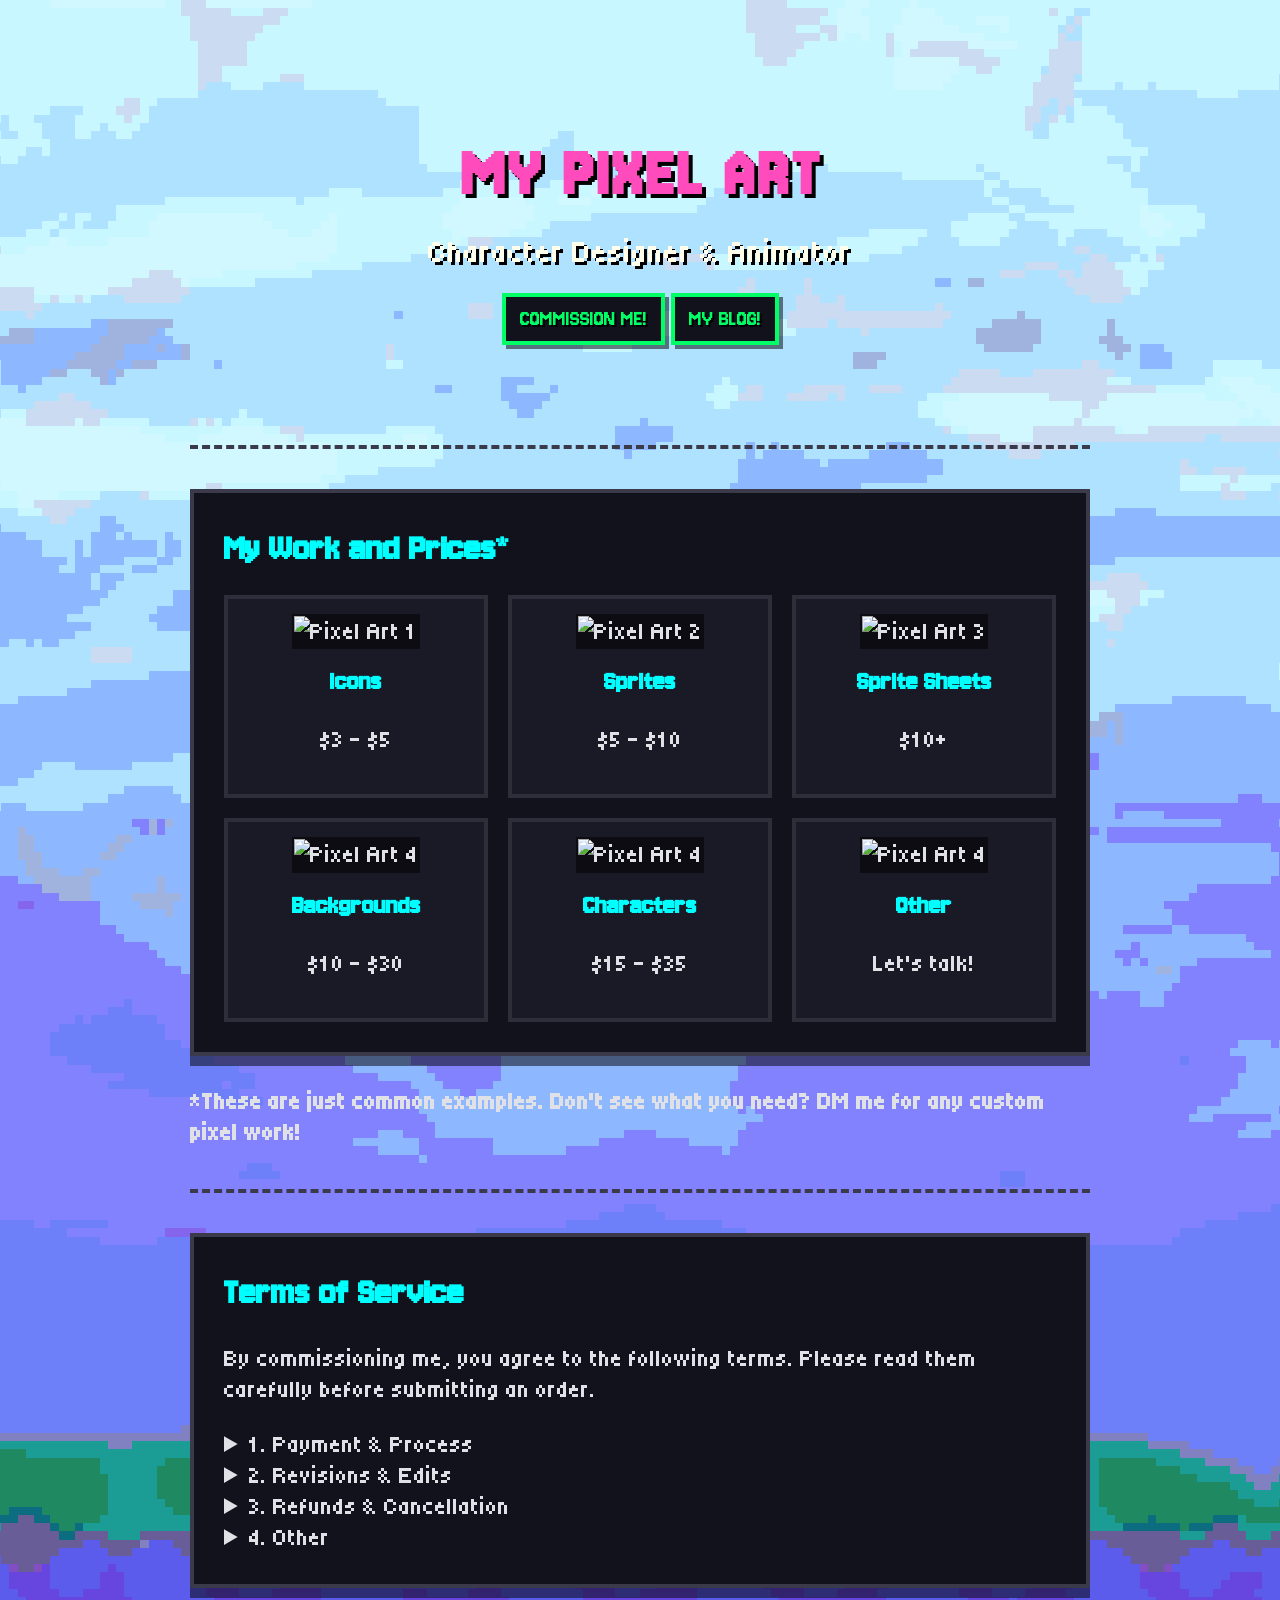
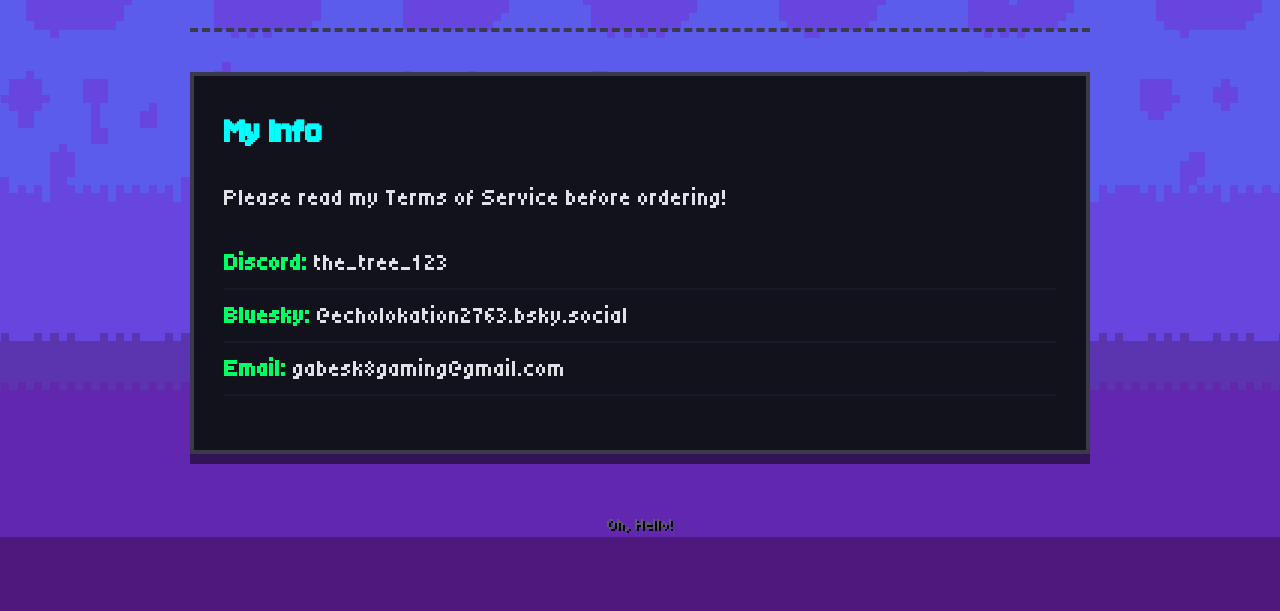
==== index.html @ 77cfa121 "Update index.html" ====
<!DOCTYPE html>
<html lang="en">
<head>
    <meta charset="UTF-8">
    <meta name="viewport" content="width=device-width, initial-scale=1.0">
    <title>Gabriel Perdue's Pixel Art Shop</title>
	<link rel="icon" type="image/x-icon" href="https://art.pixilart.com/sr5z5c55ac249caws3.png">
    <link href="https://fonts.googleapis.com/css2?family=Jersey+10&family=Jersey+15&family=Tiny5&display=swap" rel="stylesheet">
    <link rel="stylesheet" href="style.css">
</head>
<body>

    <header>
        <h1>MY PIXEL ART</h1>
        <p>Character Designer & Animator</p>
      <div>
			<div class="status open"><a href="form.html" target="_blank">Commission Me!</a></div>
			<div class="status open"><a href="blog.html" target="_blank">My Blog!</a></div>
		</div>
    </header>

    <hr>

    <section class="portfolio">
        <h2>My Work and Prices*</h2>
        <div class="gallery">
            <div class="art-card">
                <img src="https://art.pixilart.com/sr5z5c55ac249caws3.png" alt="Pixel Art 1">
                <h3>Icons</h3>
                <p>$3 - $5</p>
            </div>
            <div class="art-card">
                <img src="https://art.pixilart.com/sr5z0d6abad020aws3.png" alt="Pixel Art 2">
                <h3>Sprites</h3>
                <p>$5 - $10</p>
            </div>
            <div class="art-card">
                <img src="https://art.pixilart.com/sr5z15e11fa0e5aws3.png" alt="Pixel Art 3">
                <h3>Sprite Sheets</h3>
                <p>$10+</p>
            </div>
			<div class="art-card">
                <img src="https://artr2.pixilart.com/cfr2754b223235aws3.png" alt="Pixel Art 4">
                <h3>Backgrounds</h3>
                <p>$10 - $30</p>
            </div>
			<div class="art-card">
                <img src="https://art.pixilart.com/sr5z9fb13b4643aws3.png" alt="Pixel Art 4">
                <h3>Characters</h3>
                <p>$15 - $35</p>
            </div>
			<div class="art-card">
                <img src="https://artr2.pixilart.com/cfr206fde0468caws3.png" alt="Pixel Art 4">
                <h3>Other</h3>
                <p>Let's talk!</p>
            </div>
        </div>
    </section>

    <p>*<strong>These are just common examples. Don't see what you need? DM me for any custom pixel work!</strong></p>
   
    <hr>
    
 <section class="tos-container">
        <h2>Terms of Service</h2>
      <p class="tos-intro">By commissioning me, you agree to the following terms. Please read them carefully before submitting an order.</p>
    
      <!-- Section 1 -->
      <details class="tos-item">
        <summary>1. Payment & Process</summary>
        <div class="tos-content">
          <ul>
            <li>All payments must be made in USD via <strong>PayPal, CashApp</strong> or <strong>Venmo.</strong></li>
            <li>50% payment is required upfront before I begin working.</li>
            <li>Work will begin only after the invoice is cleared.</li>
          </ul>
        </div>
      </details>
    
      <!-- Section 2 -->
      <details class="tos-item">
        <summary>2. Revisions & Edits</summary>
        <div class="tos-content">
          <ul>
            <li>You receive <strong>2</strong> free rounds of major revisions during the rough sketch/lining phase.</li>
            <li>Minor color adjustments are free at any stage.</li>
            <li>Major structural changes requested after the final render will incur an extra fee.</li>
          </ul>
        </div>
      </details>
    
      <!-- Section 3 -->
      <details class="tos-item">
        <summary>3. Refunds & Cancellation</summary>
        <div class="tos-content">
          <ul>
            <li>A full refund is available if I have not started working on your piece.</li>
            <li>A partial 50% refund is available if the project is cancelled during the sketch phase.</li>
            <li>No refunds will be issued once the final pixel art rendering phase has begun.</li>
          </ul>
        </div>
      </details>

	  <!-- Section 4 -->
      <details class="tos-item">
        <summary>4. Other</summary>
        <div class="tos-content">
          <ul>
            <li>I will <em>record</em> my process if requested. This is done so that you can be sure of how I work.</li>
			<li>Feel free to use this in commercial products, but please credit me!</li>
          </ul>
        </div>
      </details>
    </section>

    <hr>
    
    <section class="contact">
        <h2>My Info</h2>
        <p>Please read my Terms of Service before ordering!</p>
        <ul>
            <li><strong><a href="https://discord.com" target="_blank">Discord:</a></strong> the_tree_123</li>
            <li><strong><a href="https://bsky.app/profile/thetree2763.bsky.social" target="_blank">Bluesky:</a></strong> @echolokation2763.bsky.social</li>
            <li><strong><a href="mailto:gabesk8gaming@gmail.com" target="_blank">Email:</a></strong> gabesk8gaming@gmail.com</li>
        </ul>
    </section>

    <footer>
        <p>Oh, Hello!</p>
    </footer>

</body>
</html>
---- style.css ----
/* ==========================================================================
   1. GLOBAL PAGE SETUP & TRUE SCROLLING PARALLAX SKY
   ========================================================================== */
body {
    background-color: #0c0c12; /* Dark core background */
    color: #e0e0e7;
    font-family: 'Tiny5', sans-serif; /* Your choice for paragraphs/body text */
    font-size: 24px;                  /* Kept large enough to read easily */
    line-height: 1.3;
    padding: 20px;
    max-width: 900px;
    margin: 0 auto;                   /* Centers your page on the screen */

    /* Link your sky image */
    background-image: url('bg-sky.png');
    background-attachment: scroll; 
    background-position: center top;
    background-repeat: repeat;
    background-size: cover; 

    /* THE PARALLAX MAGIC: Automatically moves the sky slowly as you scroll */
    animation: parallaxScroll linear;
    animation-timeline: scroll();
    animation-range: 0% 100%;

    /* CRITICAL FOR PIXEL ART: Stops browser from blurring background pixels */
    image-rendering: pixelated;
    image-rendering: crisp-edges;
}

/* Controls the slow vertical movement of the sky relative to scrolling */
@keyframes parallaxScroll {
    to {
        background-position: center 20%;
    }
}

/* Custom link styling - no more default blue/purple colors */
a {
    color: #00ff66;                   /* Neon pink to match accents */
    text-decoration: none;            /* Removes default underline */
}

a:hover {
    color: #00ffff;                   /* Turns neon cyan on hover */
    text-decoration: underline;       
}

/* ==========================================================================
   2. CONTENT SECTIONS (High Contrast Menu Style)
   ========================================================================== */
section {
    /* Solid deep charcoal so text is 100% readable over the sky background */
    background-color: #12121c; 
    border: 4px solid #3a3a4a; 
    padding: 30px;
    margin-bottom: 30px;
    box-shadow: 0px 10px 0px rgba(0, 0, 0, 0.5); /* Deep retro drop shadow */
}

/* Section Headers (My Work, Hire Me) */
section h2 {
    font-family: 'Jersey 10', sans-serif; /* Your choice for Headers */
    font-size: 40px;
    color: #00ffff;                       /* Neon cyan */
    margin-top: 0;
    margin-bottom: 20px;
}

/* Dashed dividers between sections */
hr {
    border: none;
    border-top: 4px dashed #3a3a4a;
    margin: 40px 0;
}

/* ==========================================================================
   3. HEADER & TITLE
   ========================================================================== */
header {
    text-align: center;
    padding: 60px 20px; 
    margin-bottom: 20px;
}

header h1 {
    font-family: 'Jersey 15', sans-serif; /* Your choice for Main Title */
    color: #ff4bbb;                       /* Neon pink */
    font-size: 72px;                      
    margin-bottom: 10px;
    letter-spacing: 2px;
    text-shadow: 4px 4px 0px #000000;     /* Pure black drop shadow for maximum visibility */
}

header p {
    margin: 0;
    color: #ffffec;
    font-size: 32px;
    text-shadow: 3px 3px 0px #000000;
}

/* Commission Status Box */
.status {
    font-family: 'Jersey 10', sans-serif;
    font-size: 24px;
    display: inline-block;
    padding: 6px 14px;
    margin-top: 20px;
    border: 4px solid #00ff66;            /* Neon green border */
    color: #00ff66;
    text-transform: uppercase;
    text-shadow: 2px 2px 0px #000000;
    background-color: #12121c;            
    box-shadow: 4px 4px 0px rgba(0, 0, 0, 0.5);
}

/* ==========================================================================
   4. THE GALLERY GRID & ART CARDS
   ========================================================================== */
.gallery {
    display: grid;
    grid-template-columns: repeat(auto-fit, minmax(220px, 1fr));
    gap: 20px;
}

.art-card {
    background-color: #1a1a26;            /* Darker card backgrounds */
    border: 4px solid #2e2e3a;
    padding: 15px;
    text-align: center;
    transition: transform 0.2s;          /* Smooth bounce when hovered */
}

.art-card:hover {
    transform: translateY(-5px);          /* Moves card up slightly on hover */
    border-color: #ff4bbb;                /* Changes border to pink on hover */
}

/* Stops browser from blurring your portfolio pixel art pieces */
.art-card img {
    width: 100%;
    height: auto;
    image-rendering: pixelated;     
    image-rendering: crisp-edges;   
    background-color: #0c0c12;
    border: 2px solid #0c0c12;
}

/* Card Titles (like "Icons", "Sprites") */
.art-card h3 {
    font-family: 'Jersey 10', sans-serif;
    font-size: 28px;
    margin: 15px 0 5px 0;
    color: #00ffff;
}

/* ==========================================================================
   5. CONTACT & FOOTER
   ========================================================================== */
.contact ul {
    list-style-type: none;                /* Removes standard bullet points */
    padding: 0;
}

.contact li {
    padding: 10px 0;
    border-bottom: 2px solid #1a1a26;
}

.contact strong {
    color: #ff4bbb;
}

footer {
    text-align: center;
    margin-top: 60px;
    font-size: 16px;
    color: #5a5a6a;
    text-shadow: 2px 2px 0px #000000;
    padding-bottom: 40px;
}


/* ==========================================================================
   6. FORM INPUTS & CONTROLS
   ========================================================================== */
form div {
    margin-bottom: 25px;
}

form label {
    display: block;
    font-family: 'Jersey 10', sans-serif;
    font-size: 28px;
    margin-bottom: 8px;
}

/* Style all text inputs, textareas, and select dropdowns */
input[type="text"],
input[type="email"],
select,
textarea {
    background-color: #1a1a26;     /* Dark card background */
    border: 4px solid #3a3a4a;     /* Thick retro border */
    color: #e0e0e7;
    font-family: 'Tiny5', sans-serif;
    font-size: 22px;
    padding: 12px;
    width: 100%;
    box-sizing: border-box;
}

/* Neon Cyan glow highlight on click/focus */
input:focus,
select:focus,
textarea:focus {
    outline: none;
    border-color: #00ffff;
}

/* Checkbox specific spacing */
input[type="checkbox"] {
    transform: scale(1.4);
    margin-right: 10px;
    vertical-align: middle;
    cursor: pointer;
}

/* Submit Button styled like your green commission status box */
form button {
    font-family: 'Jersey 10', sans-serif;
    font-size: 32px;
    background-color: #12121c;
    color: #00ff66;                  /* Neon green */
    border: 4px solid #00ff66;
    padding: 12px 24px;
    cursor: pointer;
    box-shadow: 4px 4px 0px rgba(0, 0, 0, 0.5);
}

form button:hover {
    color: #00ffff;                  /* Switches to cyan on hover */
    border-color: #00ffff;
    box-shadow: 6px 6px 0px rgba(0, 0, 0, 0.5);
}
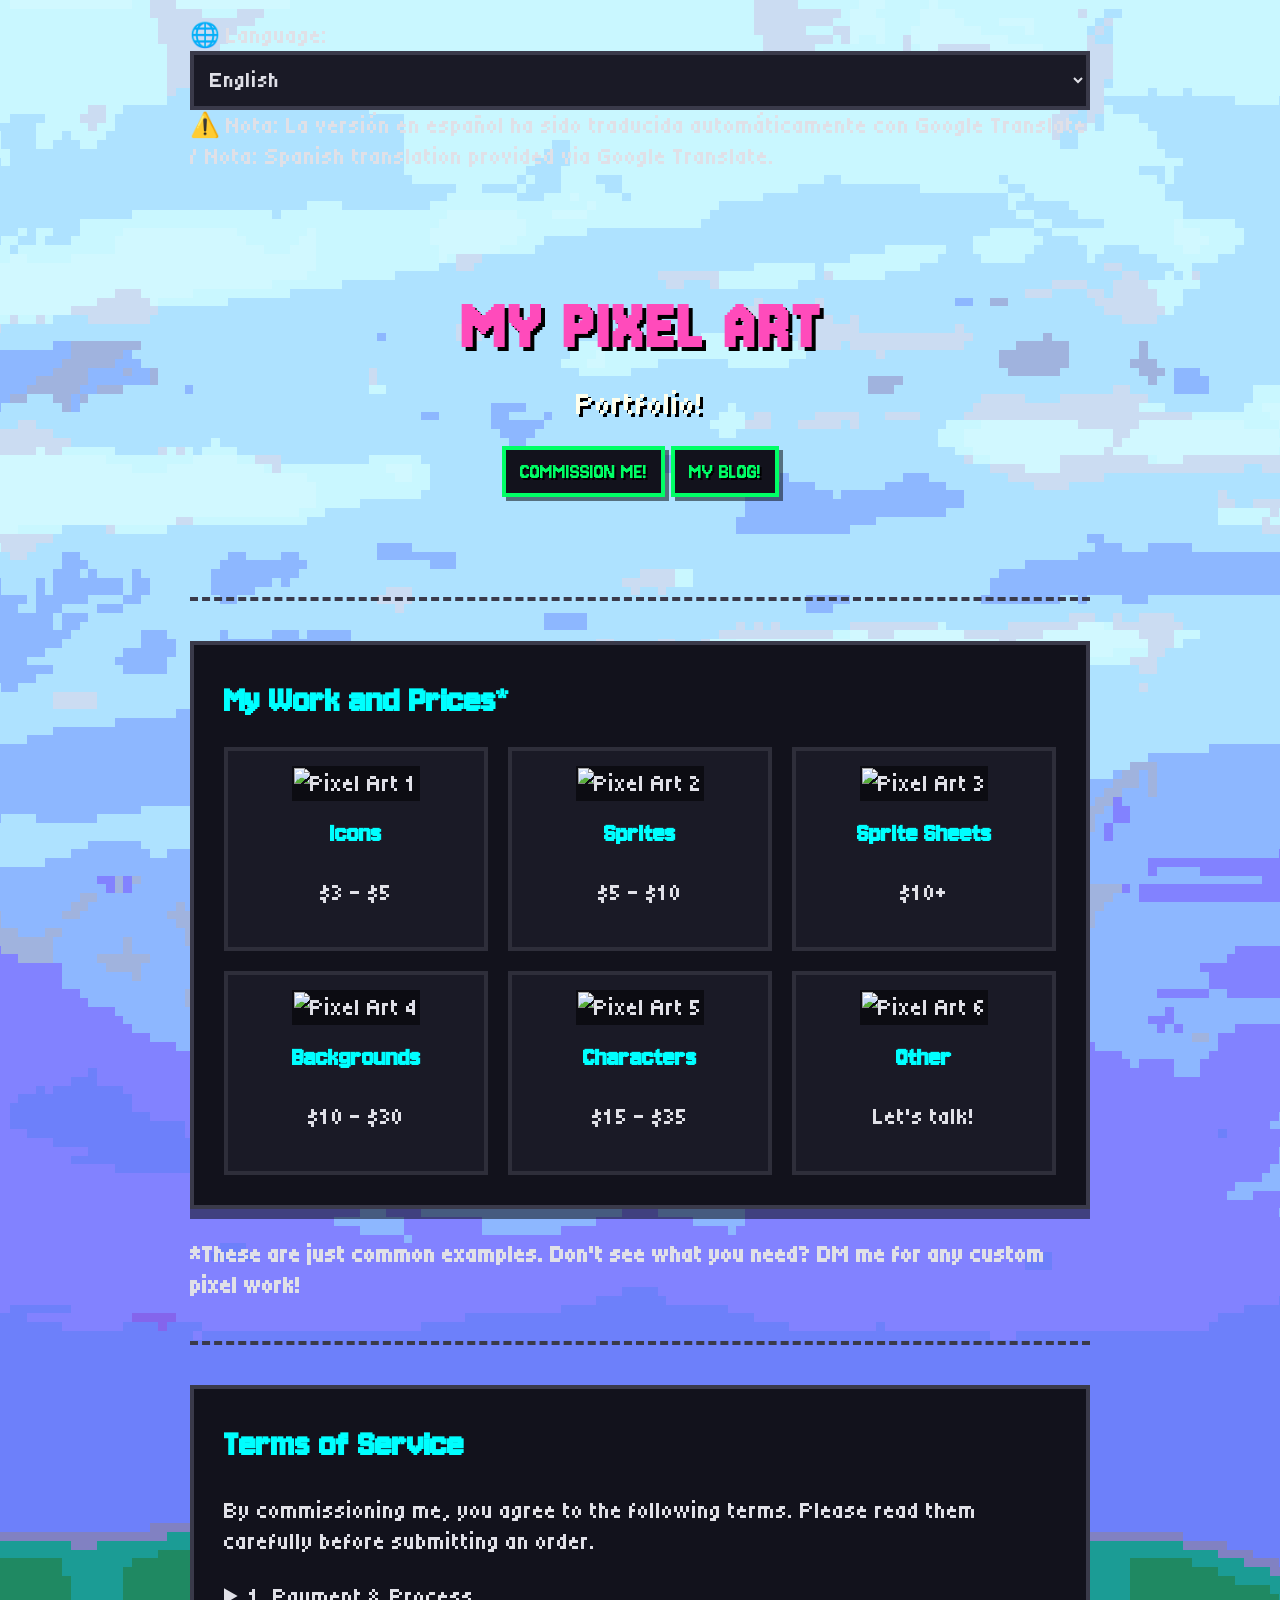
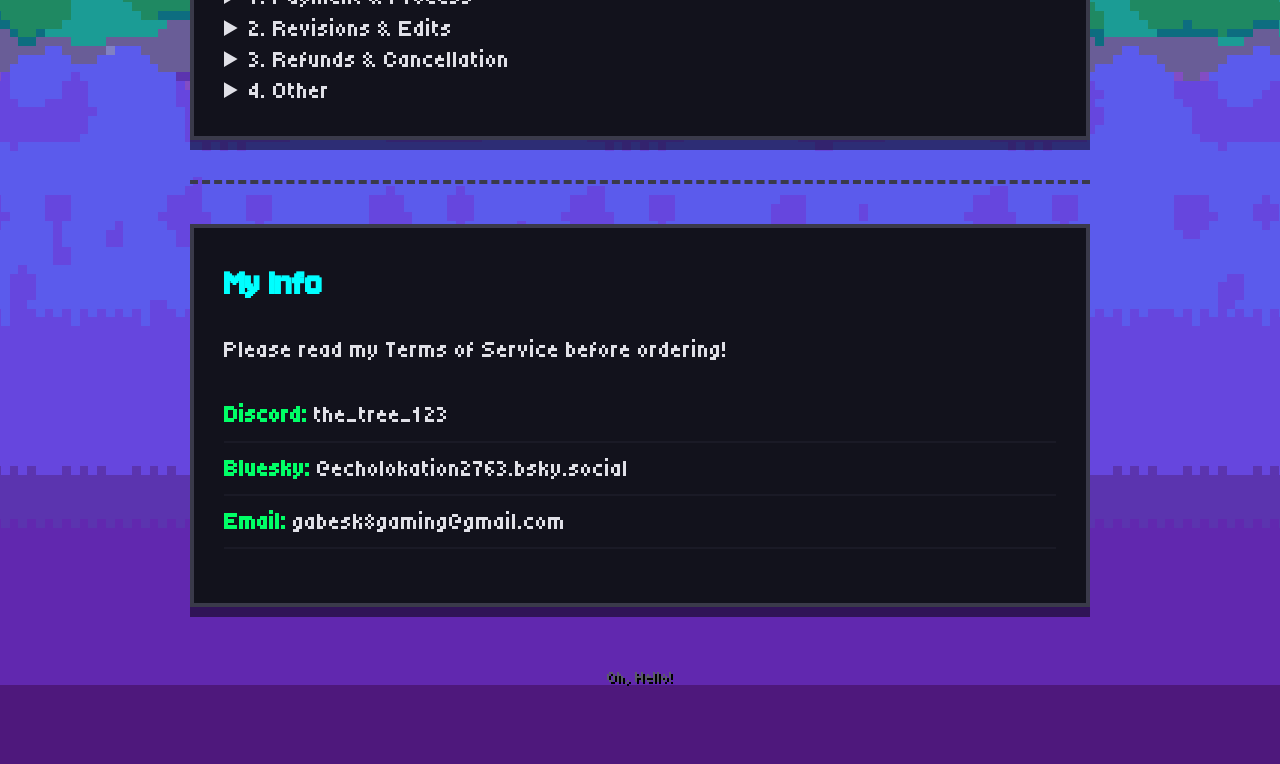
==== commit e733ba65: "Update index.html" ====
--- a/index.html
+++ b/index.html
@@ -4,120 +4,136 @@
     <meta charset="UTF-8">
     <meta name="viewport" content="width=device-width, initial-scale=1.0">
     <title>Gabriel Perdue's Pixel Art Shop</title>
-	<link rel="icon" type="image/x-icon" href="https://art.pixilart.com/sr5z5c55ac249caws3.png">
+    <link rel="icon" type="image/x-icon" href="https://art.pixilart.com/sr5z5c55ac249caws3.png">
     <link href="https://fonts.googleapis.com/css2?family=Jersey+10&family=Jersey+15&family=Tiny5&display=swap" rel="stylesheet">
+    <!-- External stylesheet link -->
     <link rel="stylesheet" href="style.css">
-</head>
+    </head>
 <body>
 
+    <!-- Language Selector Dropdown Button -->
+    <div class="lang-control">
+        <label for="langSelect">🌐 Language:</label>
+        <select id="langSelect" onchange="changeLanguage(this.value)">
+            <option value="en">English</option>
+            <option value="es">Español</option>
+            <option value="tp">Toki Pona</option>
+        </select>
+    </div>
+
+    <!-- Translation Disclaimer -->
+    <div id="disclaimer" class="disclaimer-banner">
+        ⚠️ Nota: La versión en español ha sido traducida automáticamente con Google Translate / Nota: Spanish translation provided via Google Translate.
+    </div>
+
     <header>
-        <h1>MY PIXEL ART</h1>
-        <p>Character Designer & Animator</p>
-      <div>
-			<div class="status open"><a href="form.html" target="_blank">Commission Me!</a></div>
-			<div class="status open"><a href="blog.html" target="_blank">My Blog!</a></div>
-		</div>
+        <h1 id="main-title">MY PIXEL ART</h1>
+        <p id="sub-title">Portfolio!</p>
+        <div class="nav-buttons">
+            <div class="status open"><a href="form.html" target="_blank" id="btn-commission">Commission Me!</a></div>
+            <div class="status open"><a href="blog.html" target="_blank" id="btn-blog">My Blog!</a></div>
+        </div>
     </header>
 
     <hr>
 
     <section class="portfolio">
-        <h2>My Work and Prices*</h2>
+        <h2 id="gallery-title">My Work and Prices*</h2>
         <div class="gallery">
             <div class="art-card">
                 <img src="https://art.pixilart.com/sr5z5c55ac249caws3.png" alt="Pixel Art 1">
-                <h3>Icons</h3>
-                <p>$3 - $5</p>
+                <h3 id="item-icons">Icons</h3>
+                <p id="price-icons">$3 - $5</p>
             </div>
             <div class="art-card">
                 <img src="https://art.pixilart.com/sr5z0d6abad020aws3.png" alt="Pixel Art 2">
-                <h3>Sprites</h3>
-                <p>$5 - $10</p>
+                <h3 id="item-sprites">Sprites</h3>
+                <p id="price-sprites">$5 - $10</p>
             </div>
             <div class="art-card">
                 <img src="https://art.pixilart.com/sr5z15e11fa0e5aws3.png" alt="Pixel Art 3">
-                <h3>Sprite Sheets</h3>
-                <p>$10+</p>
-            </div>
-			<div class="art-card">
+                <h3 id="item-sheets">Sprite Sheets</h3>
+                <p id="price-sheets">$10+</p>
+            </div>
+            <div class="art-card">
                 <img src="https://artr2.pixilart.com/cfr2754b223235aws3.png" alt="Pixel Art 4">
-                <h3>Backgrounds</h3>
-                <p>$10 - $30</p>
-            </div>
-			<div class="art-card">
-                <img src="https://art.pixilart.com/sr5z9fb13b4643aws3.png" alt="Pixel Art 4">
-                <h3>Characters</h3>
-                <p>$15 - $35</p>
-            </div>
-			<div class="art-card">
-                <img src="https://artr2.pixilart.com/cfr206fde0468caws3.png" alt="Pixel Art 4">
-                <h3>Other</h3>
-                <p>Let's talk!</p>
+                <h3 id="item-bg">Backgrounds</h3>
+                <p id="price-bg">$10 - $30</p>
+            </div>
+            <div class="art-card">
+                <img src="https://art.pixilart.com/sr5z9fb13b4643aws3.png" alt="Pixel Art 5">
+                <h3 id="item-chars">Characters</h3>
+                <p id="price-chars">$15 - $35</p>
+            </div>
+            <div class="art-card">
+                <img src="https://artr2.pixilart.com/cfr206fde0468caws3.png" alt="Pixel Art 6">
+                <h3 id="item-other">Other</h3>
+                <p id="price-other">Let's talk!</p>
             </div>
         </div>
     </section>
 
-    <p>*<strong>These are just common examples. Don't see what you need? DM me for any custom pixel work!</strong></p>
+    <p><strong id="gallery-note">*These are just common examples. Don't see what you need? DM me for any custom pixel work!</strong></p>
    
     <hr>
     
- <section class="tos-container">
-        <h2>Terms of Service</h2>
-      <p class="tos-intro">By commissioning me, you agree to the following terms. Please read them carefully before submitting an order.</p>
-    
-      <!-- Section 1 -->
-      <details class="tos-item">
-        <summary>1. Payment & Process</summary>
-        <div class="tos-content">
-          <ul>
-            <li>All payments must be made in USD via <strong>PayPal, CashApp</strong> or <strong>Venmo.</strong></li>
-            <li>50% payment is required upfront before I begin working.</li>
-            <li>Work will begin only after the invoice is cleared.</li>
-          </ul>
-        </div>
-      </details>
-    
-      <!-- Section 2 -->
-      <details class="tos-item">
-        <summary>2. Revisions & Edits</summary>
-        <div class="tos-content">
-          <ul>
-            <li>You receive <strong>2</strong> free rounds of major revisions during the rough sketch/lining phase.</li>
-            <li>Minor color adjustments are free at any stage.</li>
-            <li>Major structural changes requested after the final render will incur an extra fee.</li>
-          </ul>
-        </div>
-      </details>
-    
-      <!-- Section 3 -->
-      <details class="tos-item">
-        <summary>3. Refunds & Cancellation</summary>
-        <div class="tos-content">
-          <ul>
-            <li>A full refund is available if I have not started working on your piece.</li>
-            <li>A partial 50% refund is available if the project is cancelled during the sketch phase.</li>
-            <li>No refunds will be issued once the final pixel art rendering phase has begun.</li>
-          </ul>
-        </div>
-      </details>
-
-	  <!-- Section 4 -->
-      <details class="tos-item">
-        <summary>4. Other</summary>
-        <div class="tos-content">
-          <ul>
-            <li>I will <em>record</em> my process if requested. This is done so that you can be sure of how I work.</li>
-			<li>Feel free to use this in commercial products, but please credit me!</li>
-          </ul>
-        </div>
-      </details>
+    <section class="tos-container">
+        <h2 id="tos-title">Terms of Service</h2>
+        <p class="tos-intro" id="tos-intro">By commissioning me, you agree to the following terms. Please read them carefully before submitting an order.</p>
+    
+        <!-- Section 1 -->
+        <details class="tos-item">
+            <summary id="tos-1-head">1. Payment & Process</summary>
+            <div class="tos-content">
+                <ul>
+                    <li id="tos-1-1">All payments must be made in USD via PayPal, CashApp or Venmo.</li>
+                    <li id="tos-1-2">50% payment is required upfront before I begin working.</li>
+                    <li id="tos-1-3">Work will begin only after the invoice is cleared.</li>
+                </ul>
+            </div>
+        </details>
+    
+        <!-- Section 2 -->
+        <details class="tos-item">
+            <summary id="tos-2-head">2. Revisions & Edits</summary>
+            <div class="tos-content">
+                <ul>
+                    <li id="tos-2-1">You receive 2 free rounds of major revisions during the rough sketch/lining phase.</li>
+                    <li id="tos-2-2">Minor color adjustments are free at any stage.</li>
+                    <li id="tos-2-3">Major structural changes requested after the final render will incur an extra fee.</li>
+                </ul>
+            </div>
+        </details>
+    
+        <!-- Section 3 -->
+        <details class="tos-item">
+            <summary id="tos-3-head">3. Refunds & Cancellation</summary>
+            <div class="tos-content">
+                <ul>
+                    <li id="tos-3-1">A full refund is available if I have not started working on your piece.</li>
+                    <li id="tos-3-2">A partial 50% refund is available if the project is cancelled during the sketch phase.</li>
+                    <li id="tos-3-3">No refunds will be issued once the final pixel art rendering phase has begun.</li>
+                </ul>
+            </div>
+        </details>
+
+        <!-- Section 4 -->
+        <details class="tos-item">
+            <summary id="tos-4-head">4. Other</summary>
+            <div class="tos-content">
+                <ul>
+                    <li id="tos-4-1">I will record my process if requested.</li>
+                    <li id="tos-4-2">You are allowed to use my work in commercial products, but please credit me (My name and a link to this site will work great)!</li>
+                </ul>
+            </div>
+        </details>
     </section>
 
     <hr>
     
     <section class="contact">
-        <h2>My Info</h2>
-        <p>Please read my Terms of Service before ordering!</p>
+        <h2 id="contact-title">My Info</h2>
+        <p id="contact-intro">Please read my Terms of Service before ordering!</p>
         <ul>
             <li><strong><a href="https://discord.com" target="_blank">Discord:</a></strong> the_tree_123</li>
             <li><strong><a href="https://bsky.app/profile/thetree2763.bsky.social" target="_blank">Bluesky:</a></strong> @echolokation2763.bsky.social</li>
@@ -126,8 +142,179 @@
     </section>
 
     <footer>
-        <p>Oh, Hello!</p>
+        <p id="footer-text">Oh, Hello!</p>
     </footer>
 
+    <script>
+        const translations = {
+            en: {
+                mainTitle: "MY PIXEL ART",
+                subTitle: "Portfolio!",
+                btnCommission: "Commission Me!",
+                btnBlog: "My Blog!",
+                galleryTitle: "My Work and Prices*",
+                itemIcons: "Icons",
+                priceIcons: "$3 - $5",
+                itemSprites: "Sprites",
+                priceSprites: "$5 - $10",
+                itemSheets: "Sprite Sheets",
+                priceSheets: "$10+",
+                itemBg: "Backgrounds",
+                priceBg: "$10 - $30",
+                itemChars: "Characters",
+                priceChars: "$15 - $35",
+                itemOther: "Other",
+                priceOther: "Let's talk!",
+                galleryNote: "*These are just common examples. Don't see what you need? DM me for any custom pixel work!",
+                tosTitle: "Terms of Service",
+                tosIntro: "By commissioning me, you agree to the following terms. Please read them carefully before submitting an order.",
+                tos1Head: "1. Payment & Process",
+                tos11: "All payments must be made in USD via PayPal, CashApp or Venmo.",
+                tos12: "50% payment is required upfront before I begin working.",
+                tos13: "Work will begin only after the invoice is cleared.",
+                tos2Head: "2. Revisions & Edits",
+                tos21: "You receive 2 free rounds of major revisions during the rough sketch/lining phase.",
+                tos22: "Minor color adjustments are free at any stage.",
+                tos23: "Major structural changes requested after the final render will incur an extra fee.",
+                tos3Head: "3. Refunds & Cancellation",
+                tos31: "A full refund is available if I have not started working on your piece.",
+                tos32: "A partial 50% refund is available if the project is cancelled during the sketch phase.",
+                tos33: "No refunds will be issued once the final pixel art rendering phase has begun.",
+                tos4Head: "4. Other",
+                tos41: "I will record my process if requested.",
+                tos42: "You are allowed to use my work in commercial products, but please credit me (My name and a link to this site will work great)!",
+                contactTitle: "My Info",
+                contactIntro: "Please read my Terms of Service before ordering!",
+                footerText: "Oh, Hello!"
+            },
+            es: {
+                mainTitle: "MI ARTE PIXEL",
+                subTitle: "¡Portafolio!",
+                btnCommission: "¡Haz tu pedido!",
+                btnBlog: "¡Mi Blog!",
+                galleryTitle: "Mi Trabajo y Precios*",
+                itemIcons: "Iconos",
+                priceIcons: "$3 - $5",
+                itemSprites: "Sprites",
+                priceSprites: "$5 - $10",
+                itemSheets: "Hojas de Sprites",
+                priceSheets: "$10+",
+                itemBg: "Fondos",
+                priceBg: "$10 - $30",
+                itemChars: "Personajes",
+                priceChars: "$15 - $35",
+                itemOther: "Otro",
+                priceOther: "¡Hablemos!",
+                galleryNote: "*Estos son solo ejemplos comunes. ¿No ves lo que necesitas? ¡Envíame un mensaje directo para cualquier trabajo en pixel art personalizado!",
+                tosTitle: "Términos de Servicio",
+                tosIntro: "Al hacerme un pedido, aceptas los siguientes términos. Por favor léelos con atención antes de enviar una solicitud.",
+                tos1Head: "1. Pago y Proceso",
+                tos11: "Todos los pagos deben realizarse en USD a través de PayPal, CashApp o Venmo.",
+                tos12: "Se requiere un pago del 50% por adelantado antes de empezar a trabajar.",
+                tos13: "El trabajo comenzará solo después de que se haya liquidado la factura.",
+                tos2Head: "2. Revisiones y Ediciones",
+                tos21: "Recibes 2 rondas gratuitas de revisiones mayores durante la fase de boceto/delineado.",
+                tos22: "Los ajustes menores de color son gratuitos en cualquier etapa.",
+                tos23: "Los cambios estructurales mayores solicitados después del renderizado final tendrán un costo adicional.",
+                tos3Head: "3. Reembolsos y Cancelación",
+                tos31: "Hay un reembolso completo disponible si no he empezado a trabajar en tu pieza.",
+                tos32: "Hay un reembolso parcial del 50% disponible si el proyecto se cancela durante la fase de boceto.",
+                tos33: "No se emitirán reembolsos una vez que haya comenzado la fase de renderizado final.",
+                tos4Head: "4. Otros",
+                tos41: "Grabaré mi proceso si se solicita.",
+                tos42: "Tienes permiso de usar mi trabajo en productos comerciales, pero por favor dame crédito (¡mi nombre y un enlace a este sitio funcionarán genial!).",
+                contactTitle: "Mi Información",
+                contactIntro: "¡Por favor lee mis Términos de Servicio antes de ordenar!",
+                footerText: "¡Oh, Hola!"
+            },
+            tp: {
+                mainTitle: "lipu sitelen mi",
+                subTitle: "lipu pi sitelen mi a!",
+                btnCommission: "mi pali a!",
+                btnBlog: "lipu mi a!",
+                galleryTitle: "pali mi*",
+                itemIcons: "sitelen lili",
+                priceIcons: "3 - 5 mani",
+                itemSprites: "sitelen",
+                priceSprites: "5 - 10 mani",
+                itemSheets: "sitelen mute",
+                priceSheets: "10+ mani",
+                itemBg: "sitelen mun",
+                priceBg: "10 - 30 mani",
+                itemChars: "sitelen jan",
+                priceChars: "15 - 35 mani",
+                itemOther: "ante",
+                priceOther: "mi ken toki a!",
+                galleryNote: "*ni li anpa. sina ken ala lukin e sitelen pilin anu seme? pana lipu toki tawa mi la mi pali e sitelen anu a!",
+                tosTitle: "sona lawa",
+                tosIntro: "sina wile toki tawa mi la sina o lukin e ni a!",
+                tos1Head: "1. mani",
+                tos11: "sina o pana mani USD tawa mi. sina o kepeken e PayPal, CashApp anu Venmo.",
+                tos12: "mi wile e mani 50%.",
+                tos13: "mi jo e mani 50% la mi pali e sitelen.",
+                tos2Head: "2. ante",
+                tos21: "sina jo e ante tu pi mani ala a!",
+                tos22: "ante kule li mani ala.",
+                tos23: "ante suli li mani mute.",
+                tos3Head: "3. pini",
+                tos31: "mi open ala e sitelen la sina ken jo e mani sina ale.",
+                tos32: "mi open e sitelen la sina ken jo e mani sina 50%.",
+                tos33: "mi pali e sitelen la sina ken ala jo e mani sina.",
+                tos4Head: "4. ante ante",
+                tos41: "sina wile e ni la mi ken sitelen e kalama tawa.",
+                tos42: "sina ken pali mani kepeken sitelen mi (sina o pana e nimi mi e nimi lipu ni).",
+                contactTitle: "sona mi",
+                contactIntro: "sina o lukin e sona lawa!",
+                footerText: "a, toki a!"
+            }
+        };
+
+        function changeLanguage(lang) {
+            const data = translations[lang];
+            if (!data) return;
+
+            // Display or hide Google Translate disclaimer for Spanish
+            document.getElementById('disclaimer').style.display = (lang === 'es') ? 'block' : 'none';
+
+            document.getElementById('main-title').innerText = data.mainTitle;
+            document.getElementById('sub-title').innerText = data.subTitle;
+            document.getElementById('btn-commission').innerText = data.btnCommission;
+            document.getElementById('btn-blog').innerText = data.btnBlog;
+            document.getElementById('gallery-title').innerText = data.galleryTitle;
+            document.getElementById('item-icons').innerText = data.itemIcons;
+            document.getElementById('price-icons').innerText = data.priceIcons;
+            document.getElementById('item-sprites').innerText = data.itemSprites;
+            document.getElementById('price-sprites').innerText = data.priceSprites;
+            document.getElementById('item-sheets').innerText = data.itemSheets;
+            document.getElementById('price-sheets').innerText = data.priceSheets;
+            document.getElementById('item-bg').innerText = data.itemBg;
+            document.getElementById('price-bg').innerText = data.priceBg;
+            document.getElementById('item-chars').innerText = data.itemChars;
+            document.getElementById('price-chars').innerText = data.priceChars;
+            document.getElementById('item-other').innerText = data.itemOther;
+            document.getElementById('price-other').innerText = data.priceOther;
+            document.getElementById('gallery-note').innerText = data.galleryNote;
+            document.getElementById('tos-title').innerText = data.tosTitle;
+            document.getElementById('tos-intro').innerText = data.tosIntro;
+            document.getElementById('tos-1-head').innerText = data.tos1Head;
+            document.getElementById('tos-1-1').innerText = data.tos11;
+            document.getElementById('tos-1-2').innerText = data.tos12;
+            document.getElementById('tos-1-3').innerText = data.tos13;
+            document.getElementById('tos-2-head').innerText = data.tos2Head;
+            document.getElementById('tos-2-1').innerText = data.tos21;
+            document.getElementById('tos-2-2').innerText = data.tos22;
+            document.getElementById('tos-2-3').innerText = data.tos23;
+            document.getElementById('tos-3-head').innerText = data.tos3Head;
+            document.getElementById('tos-3-1').innerText = data.tos31;
+            document.getElementById('tos-3-2').innerText = data.tos32;
+            document.getElementById('tos-3-3').innerText = data.tos33;
+            document.getElementById('tos-4-head').innerText = data.tos4Head;
+            document.getElementById('tos-4-1').innerText = data.tos41;
+            document.getElementById('tos-4-2').innerText = data.tos42;
+            document.getElementById('contact-title').innerText = data.contactTitle;
+            document.getElementById('contact-intro').innerText = data.contactIntro;
+            document.getElementById('footer-text').innerText = data.footerText;
+        }
+    </script>
 </body>
 </html>
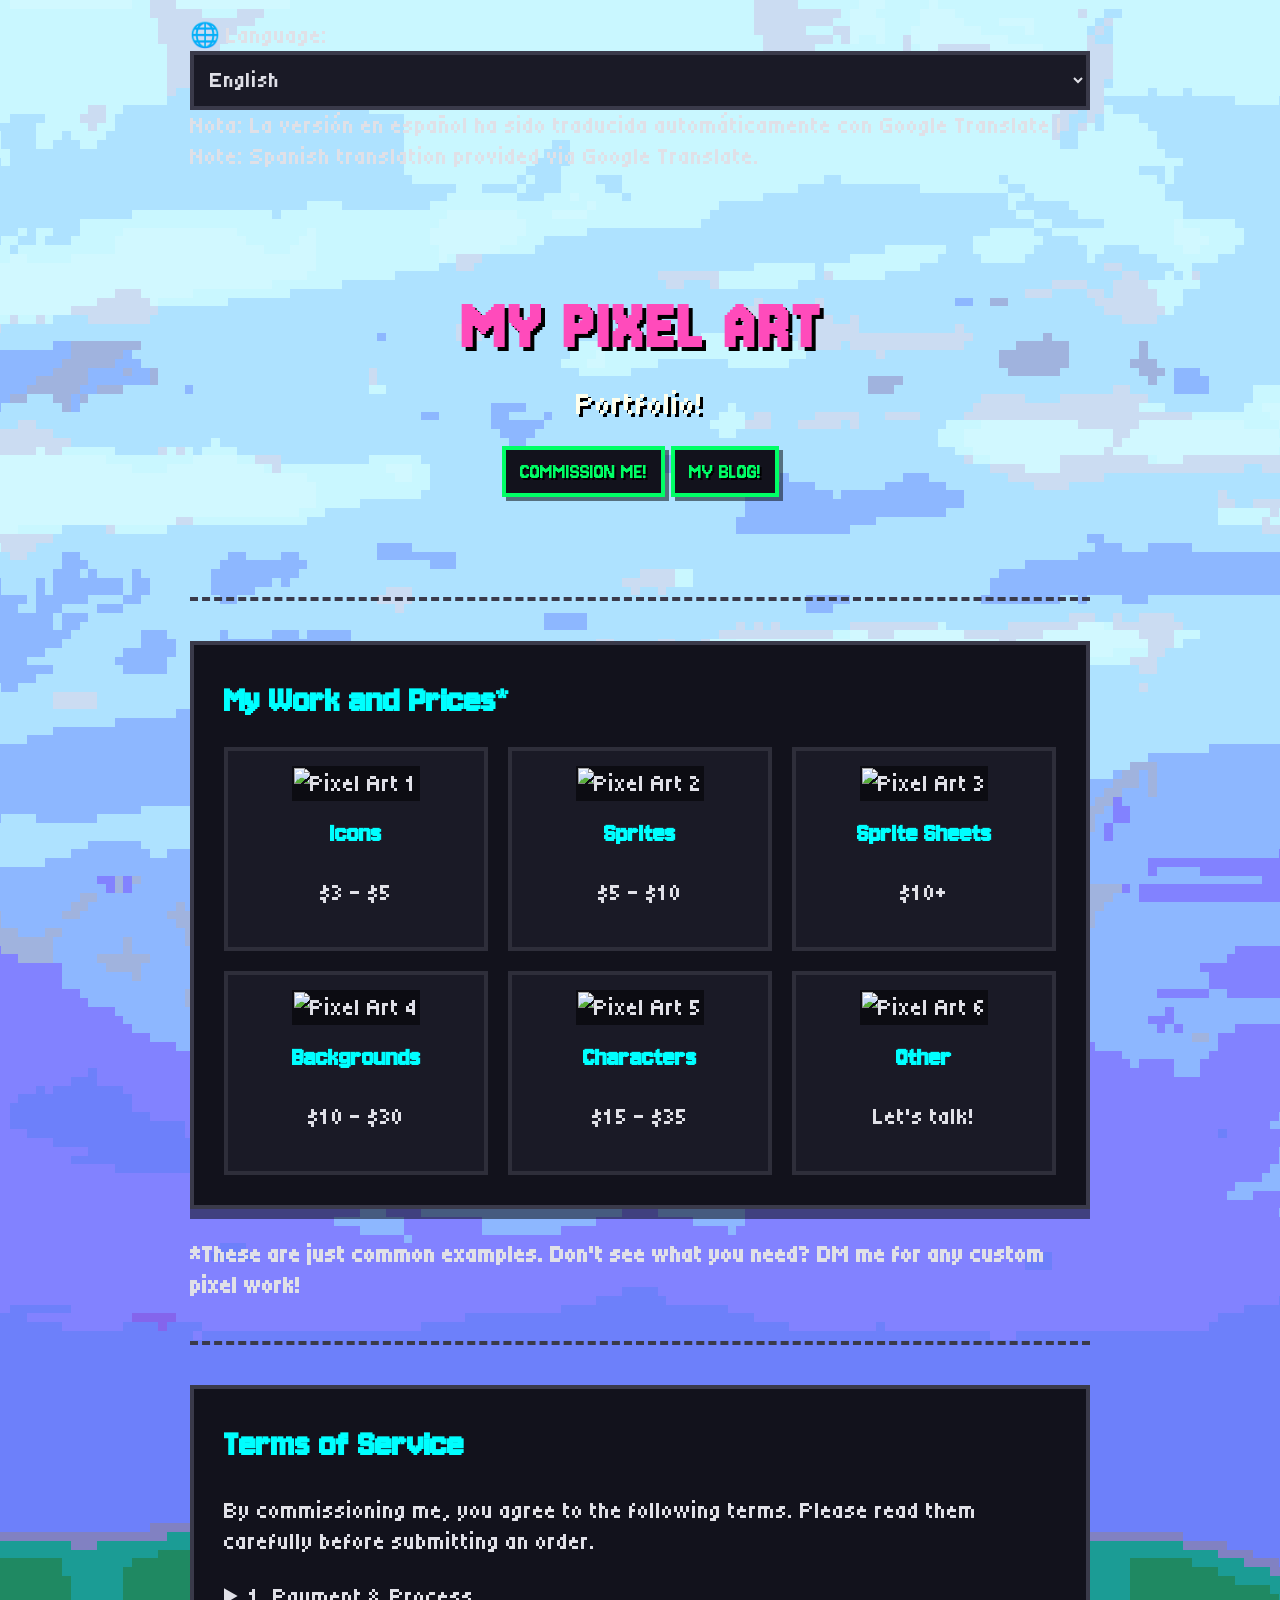
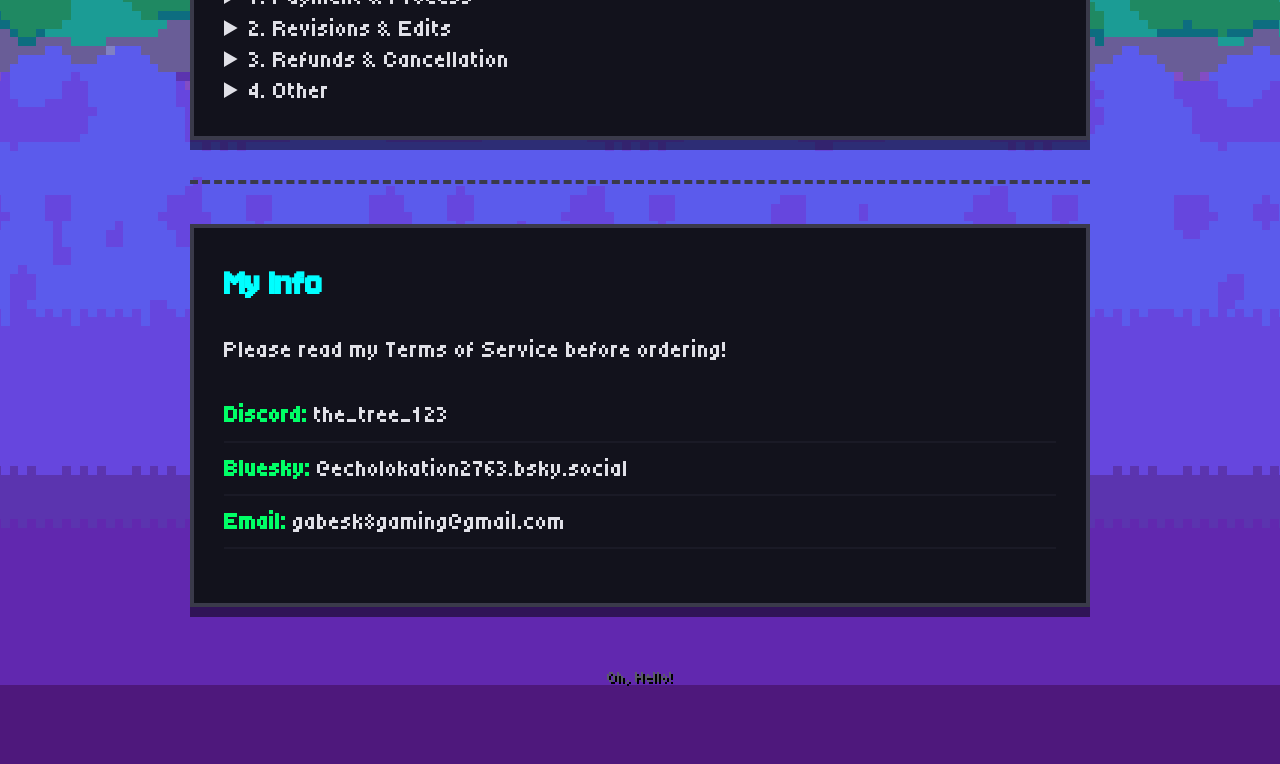
==== commit ce37748d: "Update index.html" ====
--- a/index.html
+++ b/index.html
@@ -23,7 +23,7 @@
 
     <!-- Translation Disclaimer -->
     <div id="disclaimer" class="disclaimer-banner">
-        ⚠️ Nota: La versión en español ha sido traducida automáticamente con Google Translate / Nota: Spanish translation provided via Google Translate.
+        Nota: La versión en español ha sido traducida automáticamente con Google Translate | Note: Spanish translation provided via Google Translate.
     </div>
 
     <header>
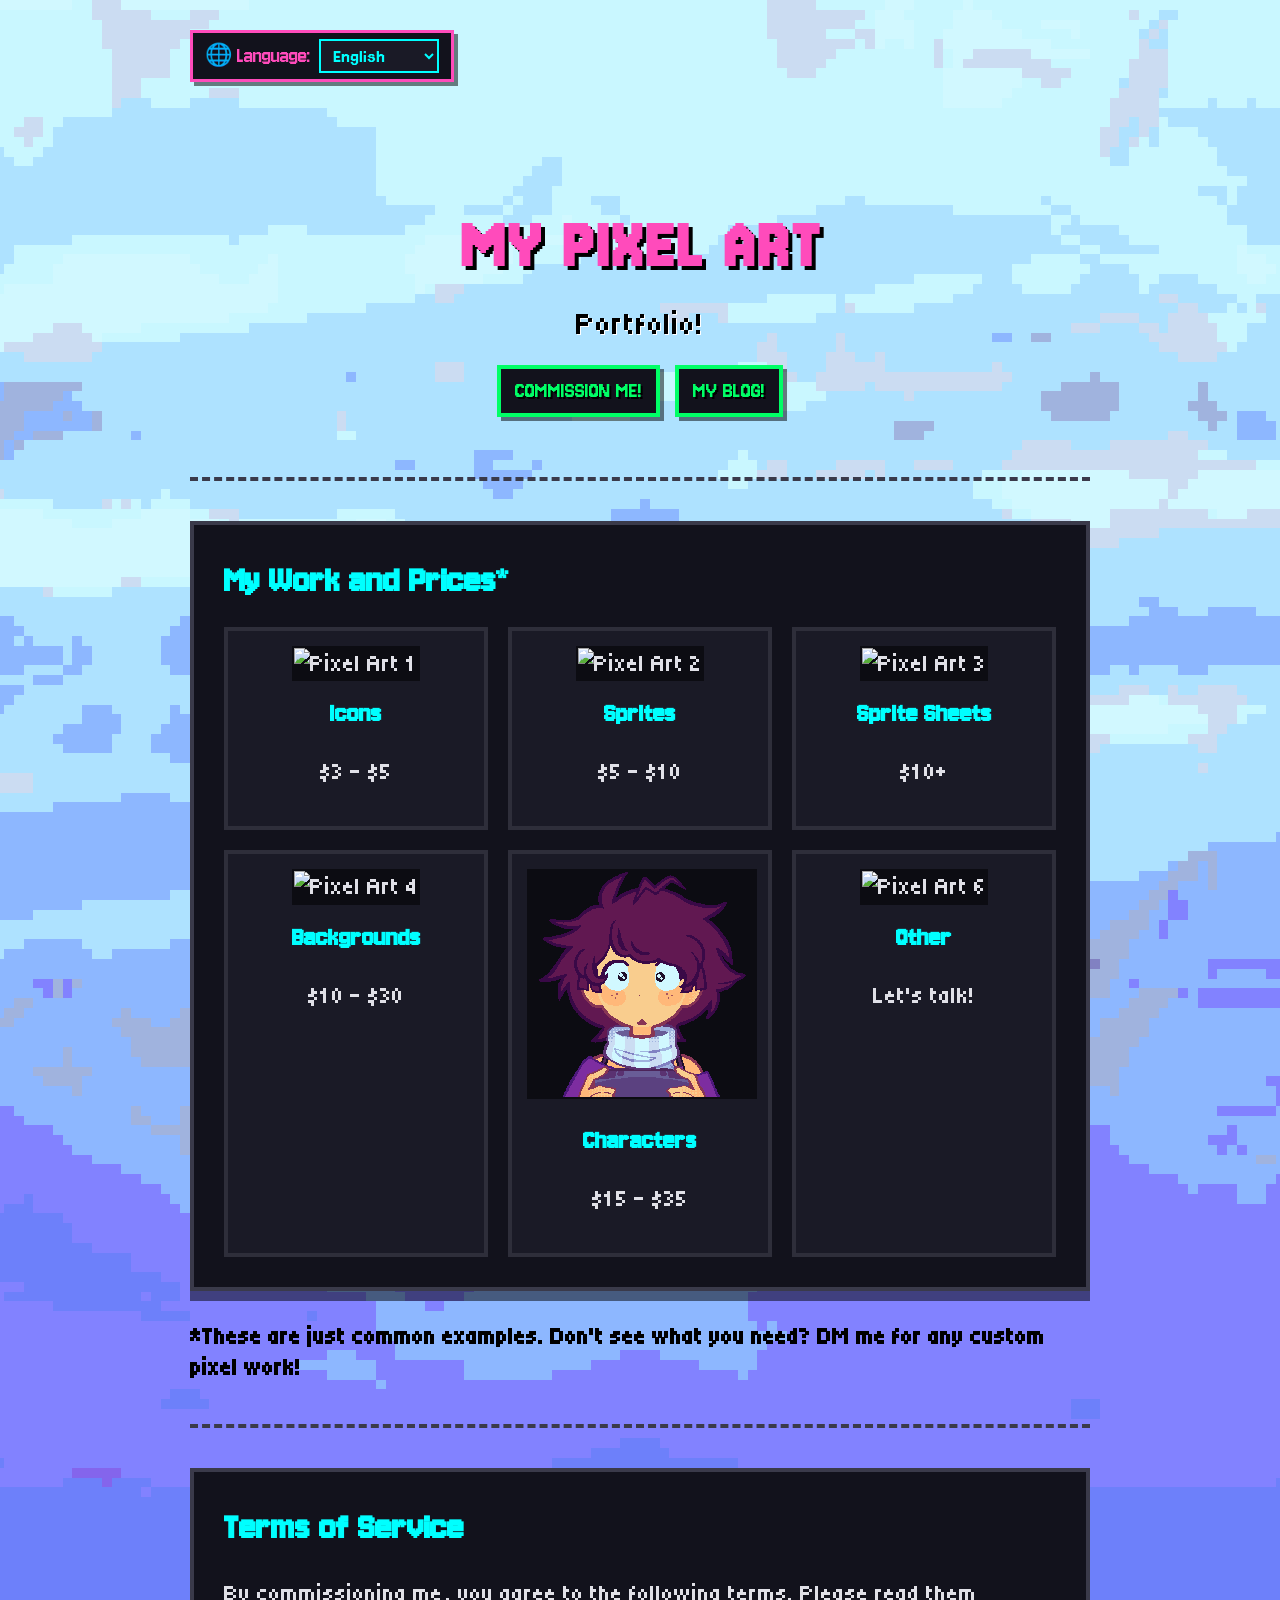
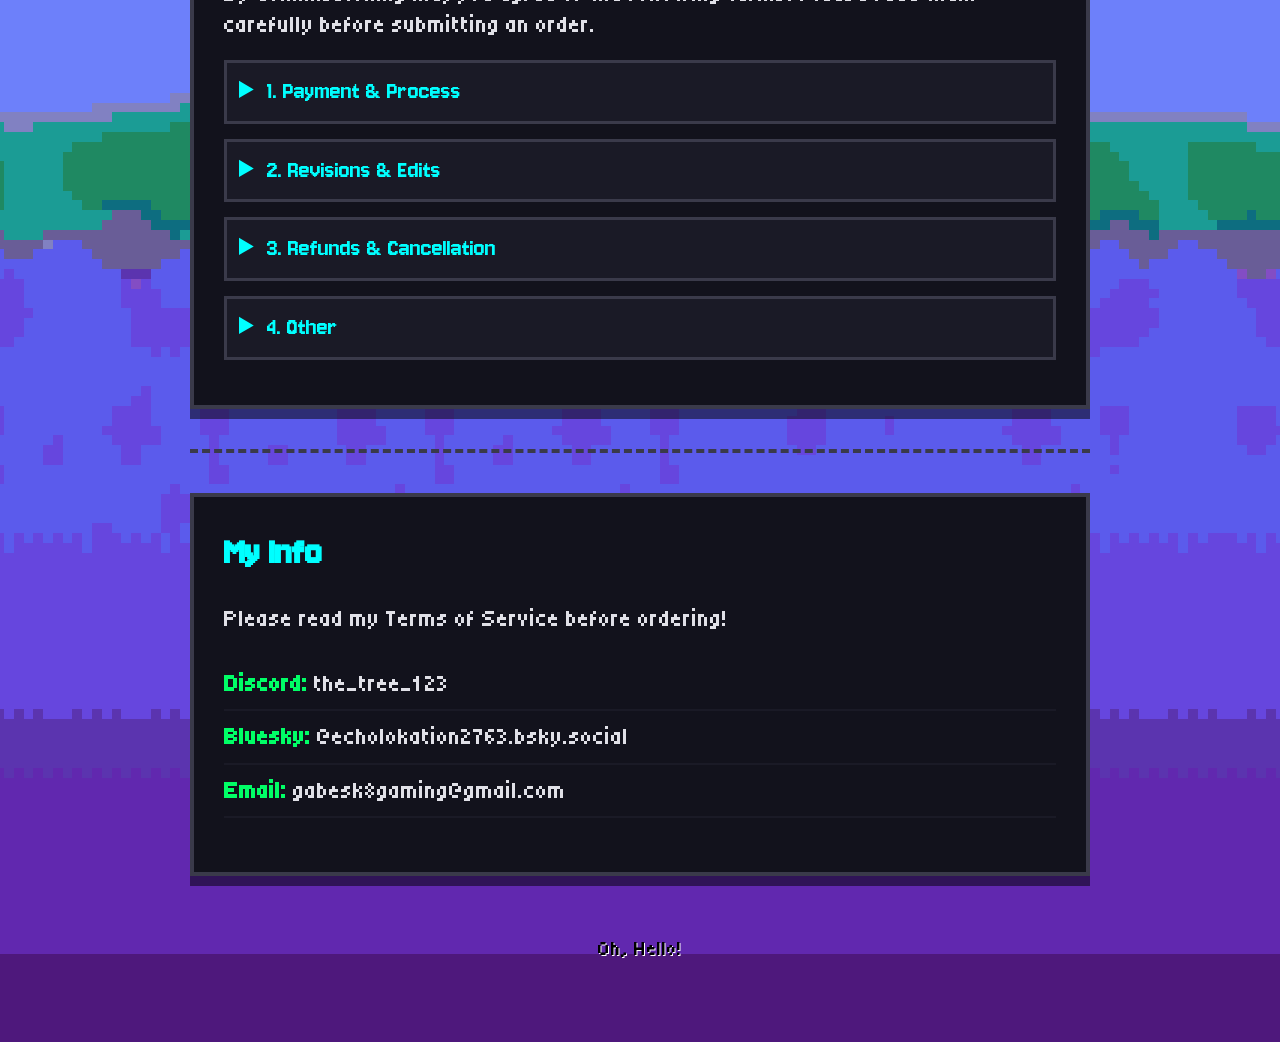
==== commit a64ae83c: "Update index.html" ====
--- a/index.html
+++ b/index.html
@@ -61,7 +61,7 @@
                 <p id="price-bg">$10 - $30</p>
             </div>
             <div class="art-card">
-                <img src="https://art.pixilart.com/sr5z9fb13b4643aws3.png" alt="Pixel Art 5">
+                <img src="enbyprof.png" alt="Pixel Art 5">
                 <h3 id="item-chars">Characters</h3>
                 <p id="price-chars">$15 - $35</p>
             </div>
--- a/style.css
+++ b/style.css
@@ -3,71 +3,123 @@
    ========================================================================== */
 body {
     background-color: #0c0c12; /* Dark core background */
-    color: #e0e0e7;
-    font-family: 'Tiny5', sans-serif; /* Your choice for paragraphs/body text */
-    font-size: 24px;                  /* Kept large enough to read easily */
+    color: #000000; /* Black text for elements directly on the background */
+    font-family: 'Tiny5', sans-serif;
+    font-size: 24px;                  
     line-height: 1.3;
     padding: 20px;
     max-width: 900px;
-    margin: 0 auto;                   /* Centers your page on the screen */
-
-    /* Link your sky image */
+    margin: 0 auto;                   
+
+    /* Link sky image */
     background-image: url('bg-sky.png');
     background-attachment: scroll; 
     background-position: center top;
     background-repeat: repeat;
     background-size: cover; 
 
-    /* THE PARALLAX MAGIC: Automatically moves the sky slowly as you scroll */
-    animation: parallaxScroll linear;
-    animation-timeline: scroll();
-    animation-range: 0% 100%;
-
-    /* CRITICAL FOR PIXEL ART: Stops browser from blurring background pixels */
+    /* Stop browser from blurring background pixels */
     image-rendering: pixelated;
     image-rendering: crisp-edges;
 }
 
-/* Controls the slow vertical movement of the sky relative to scrolling */
-@keyframes parallaxScroll {
-    to {
-        background-position: center 20%;
-    }
-}
-
-/* Custom link styling - no more default blue/purple colors */
+/* Custom link styling */
 a {
-    color: #00ff66;                   /* Neon pink to match accents */
-    text-decoration: none;            /* Removes default underline */
+    color: #008833;                   
+    text-decoration: none;            
 }
 
 a:hover {
-    color: #00ffff;                   /* Turns neon cyan on hover */
+    color: #000000;                   
     text-decoration: underline;       
 }
 
 /* ==========================================================================
-   2. CONTENT SECTIONS (High Contrast Menu Style)
+   2. LANGUAGE SWITCHER & DISCLAIMER BANNER
+   ========================================================================== */
+/* Standard flow Language Switcher */
+.lang-control {
+    position: static;
+    background-color: #12121c;
+    border: 3px solid #ff4bbb;
+    padding: 6px 12px;
+    box-shadow: 4px 4px 0px rgba(0, 0, 0, 0.5);
+    display: inline-flex;
+    align-items: center;
+    gap: 8px;
+    margin: 10px auto;
+}
+
+.lang-control label {
+    font-family: 'Jersey 10', sans-serif;
+    font-size: 22px;
+    color: #ff4bbb;
+    margin: 0;
+    white-space: nowrap;
+}
+
+.lang-control select {
+    background-color: #1a1a26;
+    color: #00ffff;
+    font-family: 'Jersey 15', sans-serif;
+    font-size: 20px;
+    border: 2px solid #00ffff;
+    padding: 4px 8px;
+    cursor: pointer;
+    width: auto;
+    min-width: 120px;
+    outline: none;
+}
+
+.lang-control select option {
+    background-color: #12121c;
+    color: #00ffff;
+}
+
+/* Translation Disclaimer Banner */
+.disclaimer-banner {
+    display: none;
+    background-color: #ff9800;
+    color: #000;
+    padding: 12px;
+    font-family: 'Tiny5', sans-serif;
+    font-size: 20px;
+    font-weight: bold;
+    border: 3px solid #000;
+    box-shadow: 4px 4px 0px rgba(0, 0, 0, 0.5);
+    margin: 15px auto;
+    max-width: 800px;
+    text-align: center;
+}
+
+/* ==========================================================================
+   3. CONTENT SECTIONS (High Contrast Menu Style)
    ========================================================================== */
 section {
-    /* Solid deep charcoal so text is 100% readable over the sky background */
     background-color: #12121c; 
+    color: #e0e0e7; /* Light text preserved inside section blocks */
     border: 4px solid #3a3a4a; 
     padding: 30px;
     margin-bottom: 30px;
-    box-shadow: 0px 10px 0px rgba(0, 0, 0, 0.5); /* Deep retro drop shadow */
-}
-
-/* Section Headers (My Work, Hire Me) */
+    box-shadow: 0px 10px 0px rgba(0, 0, 0, 0.5);
+}
+
 section h2 {
-    font-family: 'Jersey 10', sans-serif; /* Your choice for Headers */
+    font-family: 'Jersey 10', sans-serif;
     font-size: 40px;
-    color: #00ffff;                       /* Neon cyan */
+    color: #00ffff;                       
     margin-top: 0;
     margin-bottom: 20px;
 }
 
-/* Dashed dividers between sections */
+section a {
+    color: #00ff66;
+}
+
+section a:hover {
+    color: #00ffff;
+}
+
 hr {
     border: none;
     border-top: 4px dashed #3a3a4a;
@@ -75,47 +127,66 @@
 }
 
 /* ==========================================================================
-   3. HEADER & TITLE
+   4. HEADER & TITLE & NAVIGATION
    ========================================================================== */
 header {
     text-align: center;
-    padding: 60px 20px; 
+    padding: 60px 20px 20px 20px; 
     margin-bottom: 20px;
 }
 
 header h1 {
-    font-family: 'Jersey 15', sans-serif; /* Your choice for Main Title */
-    color: #ff4bbb;                       /* Neon pink */
+    font-family: 'Jersey 15', sans-serif;
+    color: #ff4bbb;                       
     font-size: 72px;                      
     margin-bottom: 10px;
     letter-spacing: 2px;
-    text-shadow: 4px 4px 0px #000000;     /* Pure black drop shadow for maximum visibility */
+    text-shadow: 4px 4px 0px #000000;
 }
 
 header p {
     margin: 0;
-    color: #ffffec;
+    color: #000000; /* Dark text for sub-title directly on background */
     font-size: 32px;
-    text-shadow: 3px 3px 0px #000000;
-}
-
-/* Commission Status Box */
+    text-shadow: 1px 1px 0px #ffffff;
+}
+
+.nav-buttons {
+    display: flex;
+    justify-content: center;
+    gap: 15px;
+    margin-top: 20px;
+    flex-wrap: wrap;
+}
+
 .status {
     font-family: 'Jersey 10', sans-serif;
     font-size: 24px;
     display: inline-block;
     padding: 6px 14px;
-    margin-top: 20px;
-    border: 4px solid #00ff66;            /* Neon green border */
+    border: 4px solid #00ff66;            
     color: #00ff66;
     text-transform: uppercase;
     text-shadow: 2px 2px 0px #000000;
     background-color: #12121c;            
     box-shadow: 4px 4px 0px rgba(0, 0, 0, 0.5);
-}
-
-/* ==========================================================================
-   4. THE GALLERY GRID & ART CARDS
+    transition: transform 0.2s, border-color 0.2s;
+}
+
+.status a {
+    color: #00ff66;
+    text-decoration: none;
+}
+
+.status:hover, .status a:hover {
+    border-color: #00ffff;
+    color: #00ffff;
+    text-decoration: none;
+    transform: translateY(-2px);
+}
+
+/* ==========================================================================
+   5. GALLERY GRID & ART CARDS
    ========================================================================== */
 .gallery {
     display: grid;
@@ -124,19 +195,18 @@
 }
 
 .art-card {
-    background-color: #1a1a26;            /* Darker card backgrounds */
+    background-color: #1a1a26;            
     border: 4px solid #2e2e3a;
     padding: 15px;
     text-align: center;
-    transition: transform 0.2s;          /* Smooth bounce when hovered */
+    transition: transform 0.2s;          
 }
 
 .art-card:hover {
-    transform: translateY(-5px);          /* Moves card up slightly on hover */
-    border-color: #ff4bbb;                /* Changes border to pink on hover */
-}
-
-/* Stops browser from blurring your portfolio pixel art pieces */
+    transform: translateY(-5px);          
+    border-color: #ff4bbb;                
+}
+
 .art-card img {
     width: 100%;
     height: auto;
@@ -146,7 +216,6 @@
     border: 2px solid #0c0c12;
 }
 
-/* Card Titles (like "Icons", "Sprites") */
 .art-card h3 {
     font-family: 'Jersey 10', sans-serif;
     font-size: 28px;
@@ -155,10 +224,54 @@
 }
 
 /* ==========================================================================
-   5. CONTACT & FOOTER
+   6. TERMS OF SERVICE (TOS) STYLES
+   ========================================================================== */
+.tos-container {
+    text-align: left;
+}
+
+.tos-intro {
+    margin-bottom: 20px;
+}
+
+.tos-item {
+    margin-bottom: 15px;
+    background-color: #1a1a26;
+    border: 3px solid #3a3a4a;
+    padding: 12px;
+}
+
+.tos-item summary {
+    cursor: pointer;
+    font-family: 'Jersey 10', sans-serif;
+    font-size: 26px;
+    color: #00ffff;
+    outline: none;
+}
+
+.tos-item summary:hover {
+    color: #ff4bbb;
+}
+
+.tos-content {
+    margin-top: 10px;
+    padding-left: 10px;
+}
+
+.tos-content ul {
+    margin: 5px 0;
+    padding-left: 20px;
+}
+
+.tos-content li {
+    margin-bottom: 8px;
+}
+
+/* ==========================================================================
+   7. CONTACT & FOOTER
    ========================================================================== */
 .contact ul {
-    list-style-type: none;                /* Removes standard bullet points */
+    list-style-type: none;                
     padding: 0;
 }
 
@@ -174,15 +287,14 @@
 footer {
     text-align: center;
     margin-top: 60px;
-    font-size: 16px;
-    color: #5a5a6a;
-    text-shadow: 2px 2px 0px #000000;
+    font-size: 20px;
+    color: #000000; /* Dark text for footer directly on background */
+    text-shadow: 1px 1px 0px #ffffff;
     padding-bottom: 40px;
 }
 
-
-/* ==========================================================================
-   6. FORM INPUTS & CONTROLS
+/* ==========================================================================
+   8. FORM INPUTS & CONTROLS (Scoped to forms so it won't break language select)
    ========================================================================== */
 form div {
     margin-bottom: 25px;
@@ -195,13 +307,13 @@
     margin-bottom: 8px;
 }
 
-/* Style all text inputs, textareas, and select dropdowns */
-input[type="text"],
-input[type="email"],
-select,
-textarea {
-    background-color: #1a1a26;     /* Dark card background */
-    border: 4px solid #3a3a4a;     /* Thick retro border */
+form input[type="text"],
+form input[type="email"],
+form select,
+form textarea {
+    position: static;
+    background-color: #1a1a26;     
+    border: 4px solid #3a3a4a;     
     color: #e0e0e7;
     font-family: 'Tiny5', sans-serif;
     font-size: 22px;
@@ -210,28 +322,25 @@
     box-sizing: border-box;
 }
 
-/* Neon Cyan glow highlight on click/focus */
-input:focus,
-select:focus,
-textarea:focus {
+form input:focus,
+form select:focus,
+form textarea:focus {
     outline: none;
     border-color: #00ffff;
 }
 
-/* Checkbox specific spacing */
-input[type="checkbox"] {
+form input[type="checkbox"] {
     transform: scale(1.4);
     margin-right: 10px;
     vertical-align: middle;
     cursor: pointer;
 }
 
-/* Submit Button styled like your green commission status box */
 form button {
     font-family: 'Jersey 10', sans-serif;
     font-size: 32px;
     background-color: #12121c;
-    color: #00ff66;                  /* Neon green */
+    color: #00ff66;                  
     border: 4px solid #00ff66;
     padding: 12px 24px;
     cursor: pointer;
@@ -239,7 +348,7 @@
 }
 
 form button:hover {
-    color: #00ffff;                  /* Switches to cyan on hover */
+    color: #00ffff;                  
     border-color: #00ffff;
     box-shadow: 6px 6px 0px rgba(0, 0, 0, 0.5);
 }
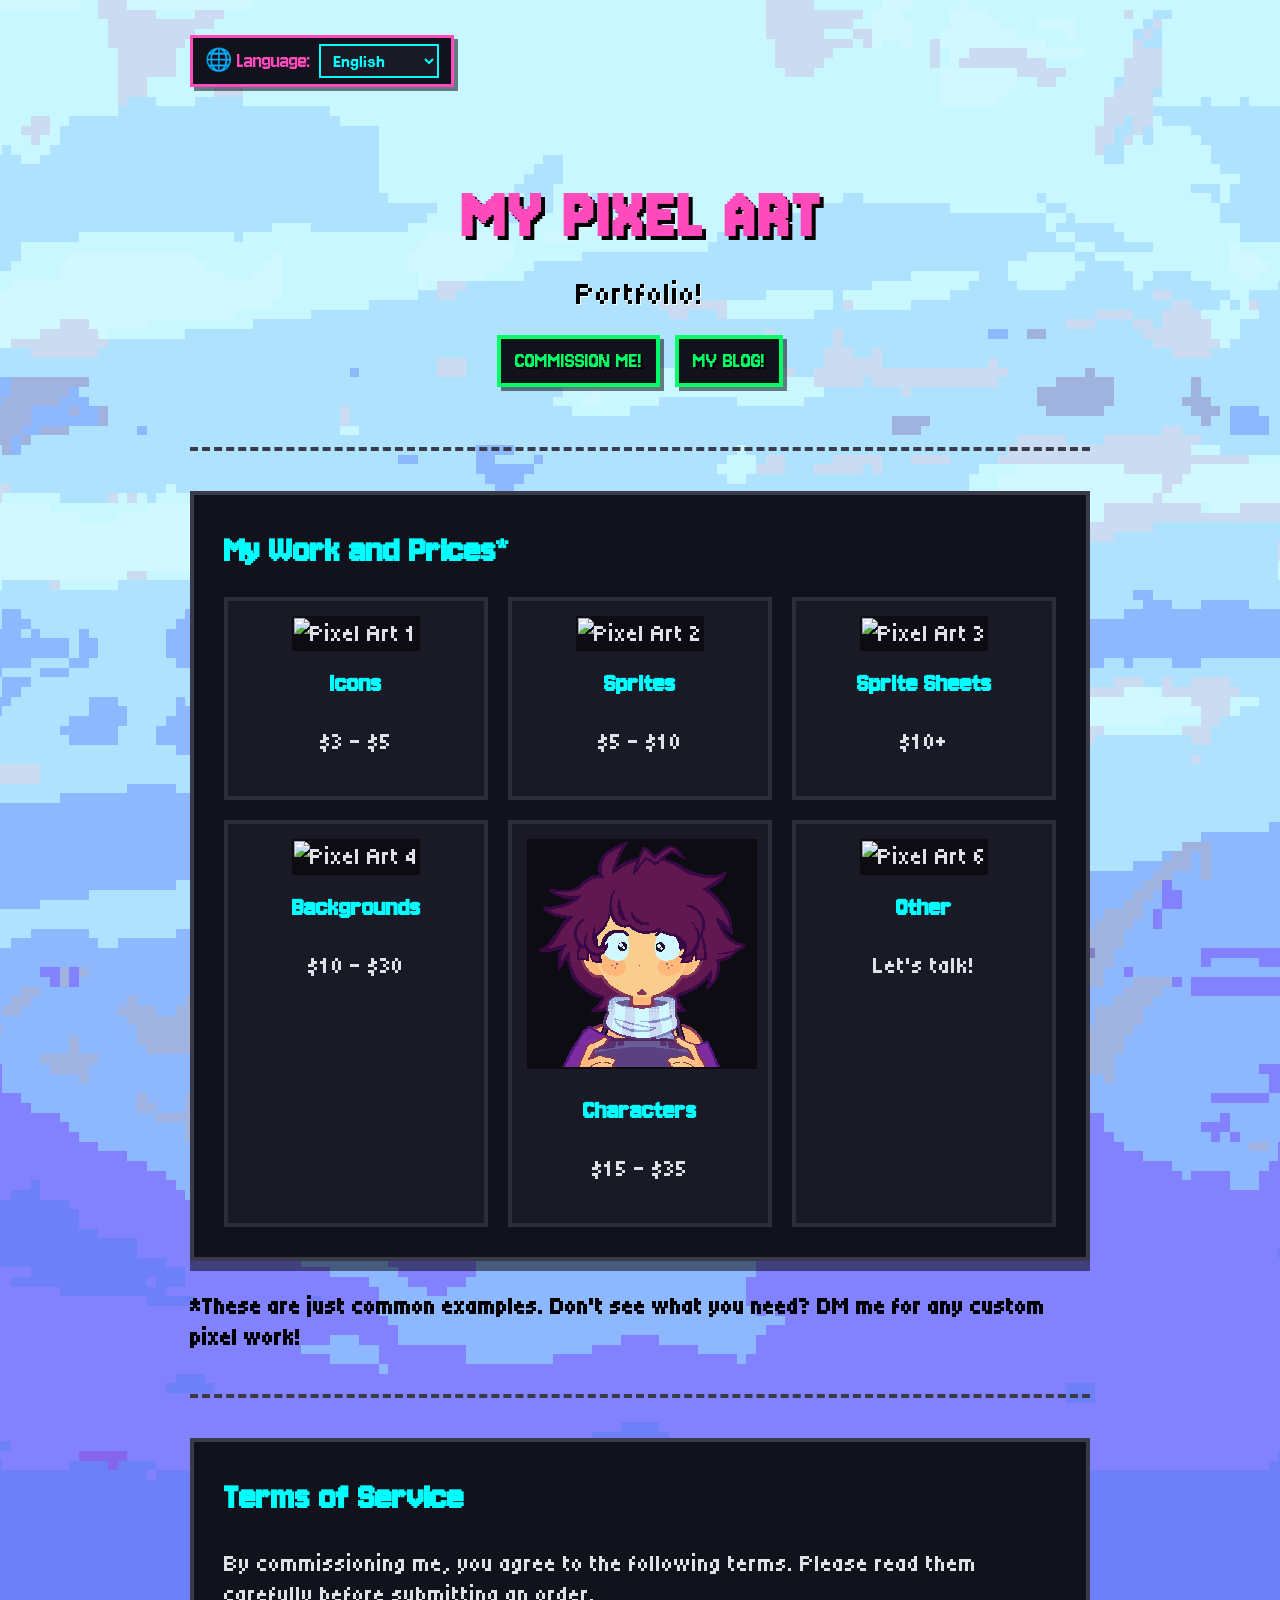
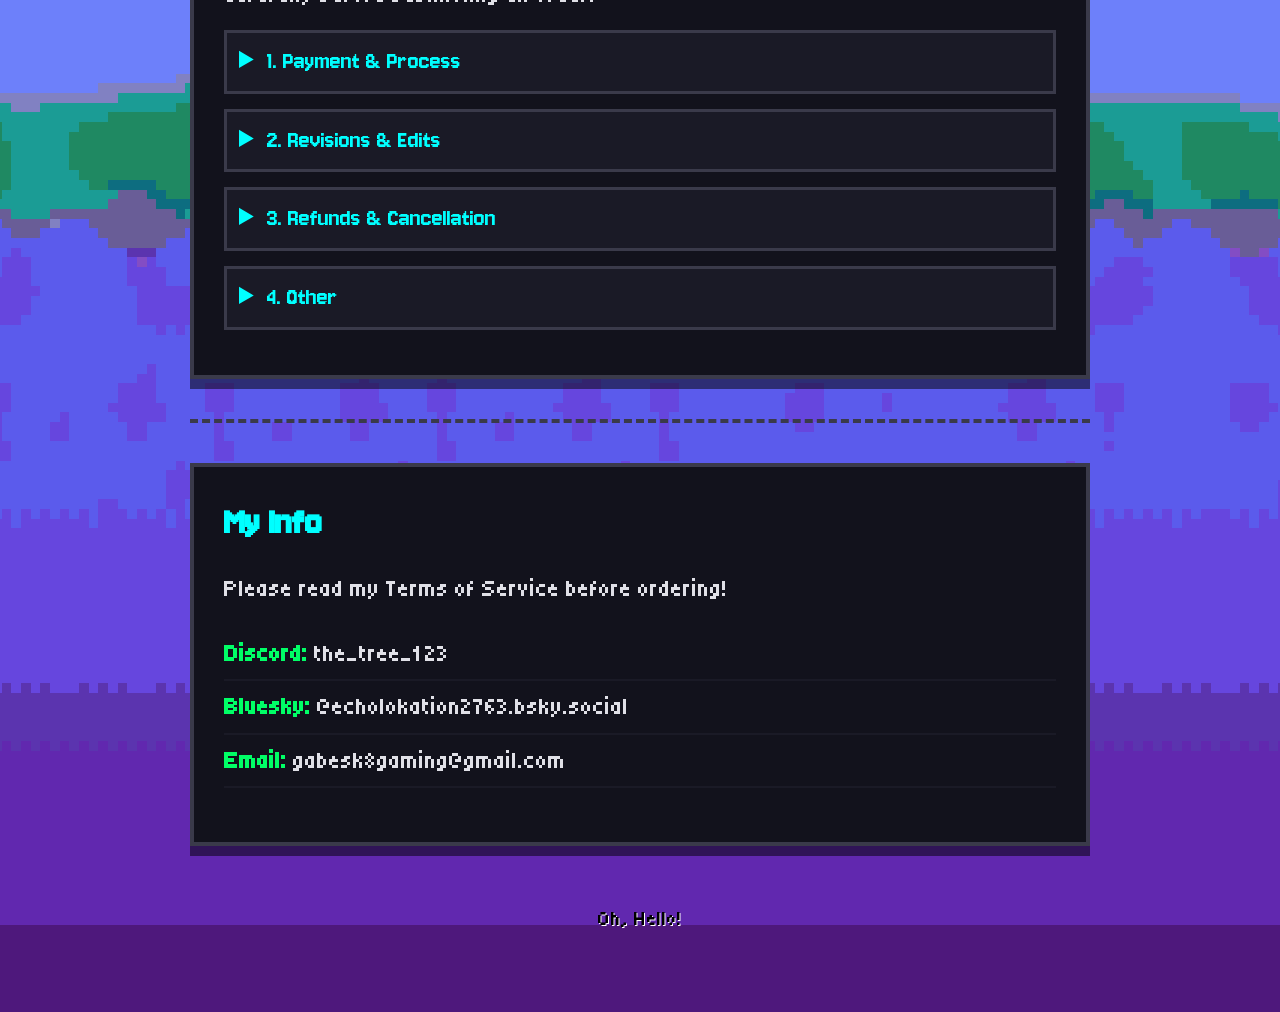
==== commit f898d384: "Update index.html" ====
--- a/index.html
+++ b/index.html
@@ -6,9 +6,9 @@
     <title>Gabriel Perdue's Pixel Art Shop</title>
     <link rel="icon" type="image/x-icon" href="https://art.pixilart.com/sr5z5c55ac249caws3.png">
     <link href="https://fonts.googleapis.com/css2?family=Jersey+10&family=Jersey+15&family=Tiny5&display=swap" rel="stylesheet">
-    <!-- External stylesheet link -->
+    <!-- External stylesheet -->
     <link rel="stylesheet" href="style.css">
-    </head>
+</head>
 <body>
 
     <!-- Language Selector Dropdown Button -->
@@ -21,9 +21,9 @@
         </select>
     </div>
 
-    <!-- Translation Disclaimer -->
+    <!-- Translation Disclaimer Banner -->
     <div id="disclaimer" class="disclaimer-banner">
-        Nota: La versión en español ha sido traducida automáticamente con Google Translate | Note: Spanish translation provided via Google Translate.
+        ⚠️ Nota: La versión en español ha sido traducida automáticamente con Google Translate / Nota: Spanish translation provided via Google Translate.
     </div>
 
     <header>
@@ -146,6 +146,11 @@
     </footer>
 
     <script>
+        // 2% chance to redirect to man.html on load or refresh
+        if (Math.random() < 0.02) {
+            window.location.href = 'man.html';
+        }
+
         const translations = {
             en: {
                 mainTitle: "MY PIXEL ART",
@@ -273,7 +278,6 @@
             const data = translations[lang];
             if (!data) return;
 
-            // Display or hide Google Translate disclaimer for Spanish
             document.getElementById('disclaimer').style.display = (lang === 'es') ? 'block' : 'none';
 
             document.getElementById('main-title').innerText = data.mainTitle;
--- a/style.css
+++ b/style.css
@@ -37,9 +37,11 @@
 /* ==========================================================================
    2. LANGUAGE SWITCHER & DISCLAIMER BANNER
    ========================================================================== */
-/* Standard flow Language Switcher */
+/* Normal inline flow Language Switcher */
 .lang-control {
-    position: static;
+    position: static !important;
+    top: auto !important;
+    right: auto !important;
     background-color: #12121c;
     border: 3px solid #ff4bbb;
     padding: 6px 12px;
@@ -47,7 +49,7 @@
     display: inline-flex;
     align-items: center;
     gap: 8px;
-    margin: 10px auto;
+    margin: 15px auto;
 }
 
 .lang-control label {
@@ -131,7 +133,7 @@
    ========================================================================== */
 header {
     text-align: center;
-    padding: 60px 20px 20px 20px; 
+    padding: 20px; 
     margin-bottom: 20px;
 }
 
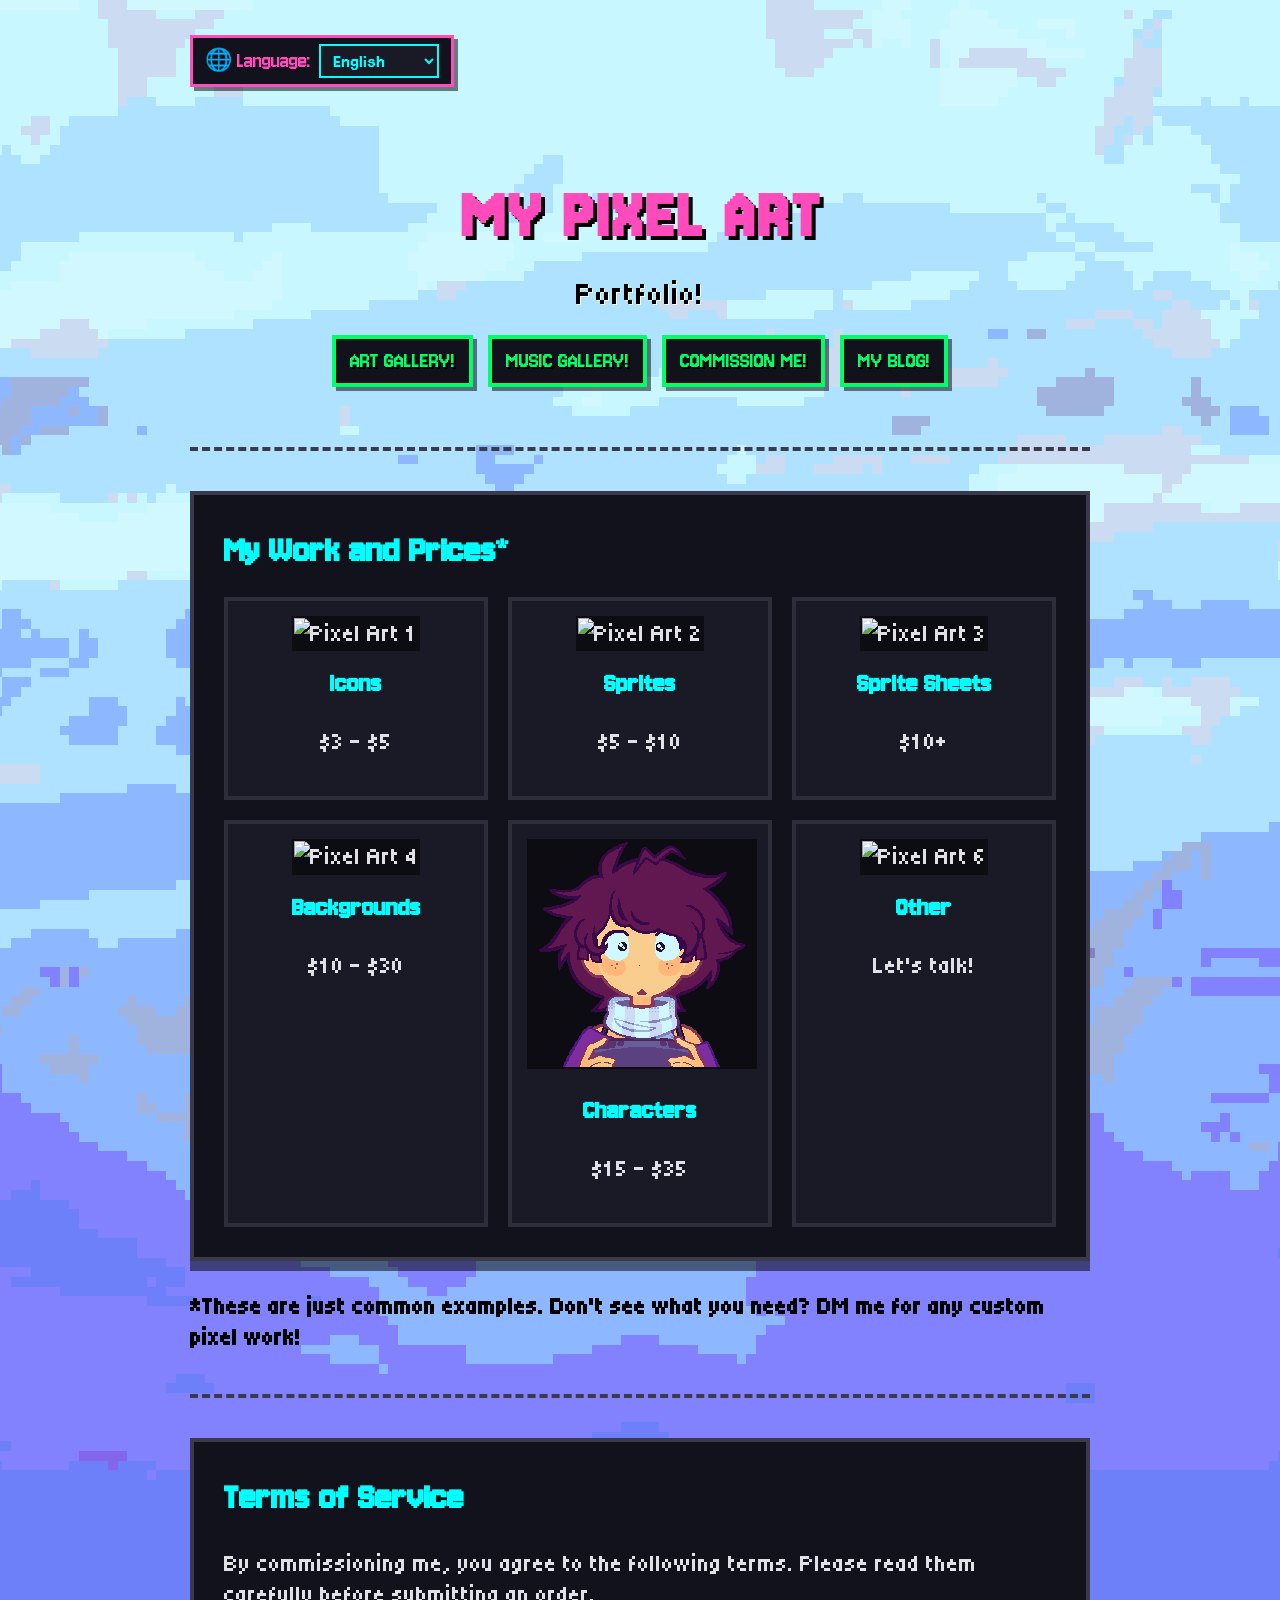
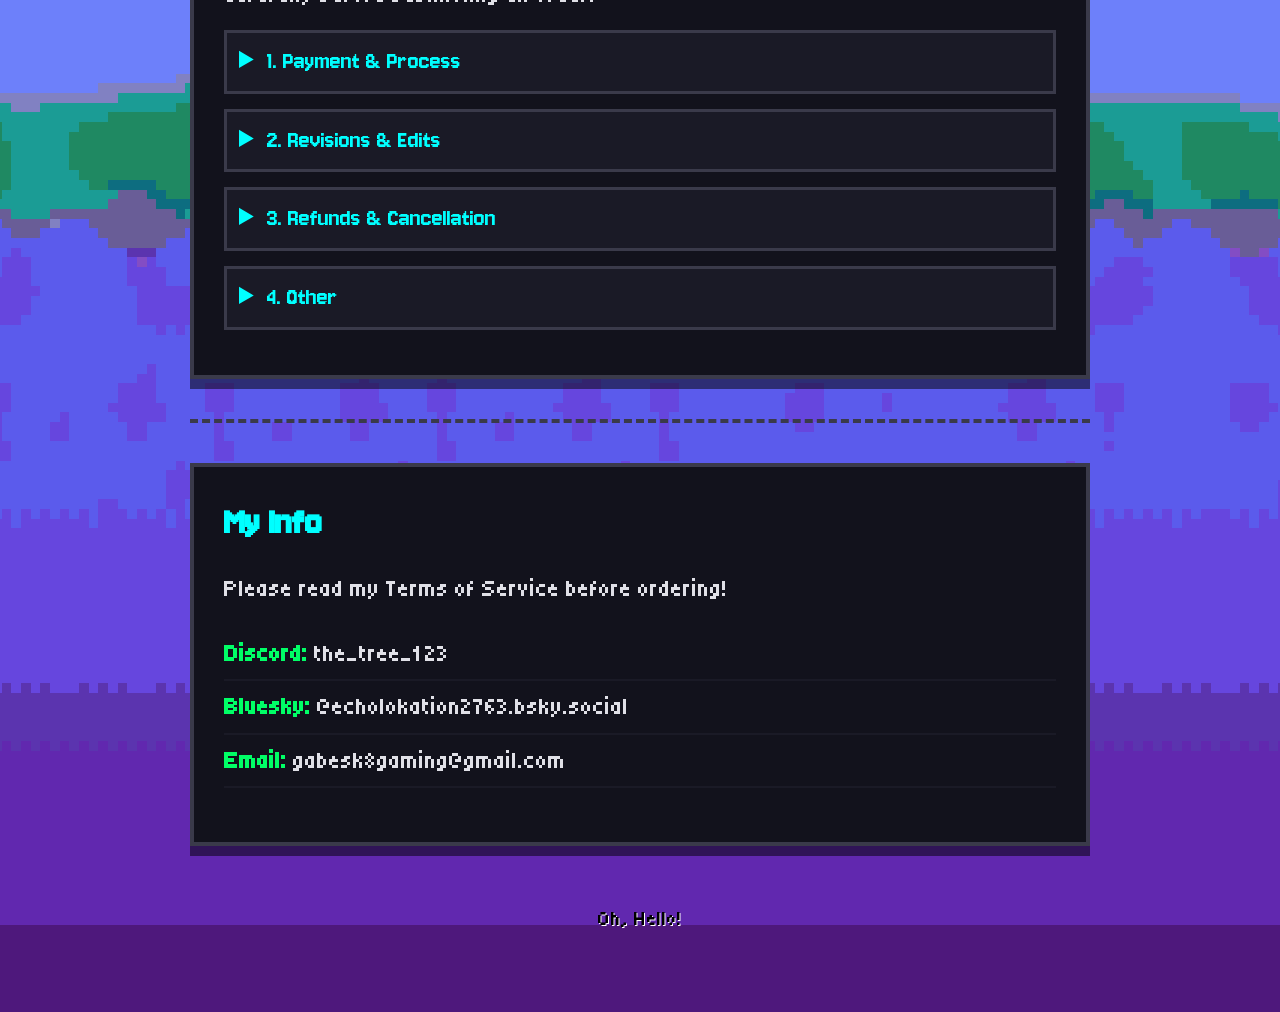
==== commit 712a7d69: "Update index.html" ====
--- a/index.html
+++ b/index.html
@@ -8,6 +8,8 @@
     <link href="https://fonts.googleapis.com/css2?family=Jersey+10&family=Jersey+15&family=Tiny5&display=swap" rel="stylesheet">
     <!-- External stylesheet -->
     <link rel="stylesheet" href="style.css">
+    <!-- External script -->
+    <script src="script.js" defer></script>
 </head>
 <body>
 
@@ -30,6 +32,8 @@
         <h1 id="main-title">MY PIXEL ART</h1>
         <p id="sub-title">Portfolio!</p>
         <div class="nav-buttons">
+            <div class="status open"><a href="art.html" target="_blank" id="btn-art-gallery">Art Gallery!</a></div>
+            <div class="status open"><a href="music.html" target="_blank" id="btn-music-gallery">Music Gallery!</a></div>
             <div class="status open"><a href="form.html" target="_blank" id="btn-commission">Commission Me!</a></div>
             <div class="status open"><a href="blog.html" target="_blank" id="btn-blog">My Blog!</a></div>
         </div>
@@ -130,7 +134,7 @@
     </section>
 
     <hr>
-    
+
     <section class="contact">
         <h2 id="contact-title">My Info</h2>
         <p id="contact-intro">Please read my Terms of Service before ordering!</p>
@@ -145,180 +149,5 @@
         <p id="footer-text">Oh, Hello!</p>
     </footer>
 
-    <script>
-        // 2% chance to redirect to man.html on load or refresh
-        if (Math.random() < 0.02) {
-            window.location.href = 'man.html';
-        }
-
-        const translations = {
-            en: {
-                mainTitle: "MY PIXEL ART",
-                subTitle: "Portfolio!",
-                btnCommission: "Commission Me!",
-                btnBlog: "My Blog!",
-                galleryTitle: "My Work and Prices*",
-                itemIcons: "Icons",
-                priceIcons: "$3 - $5",
-                itemSprites: "Sprites",
-                priceSprites: "$5 - $10",
-                itemSheets: "Sprite Sheets",
-                priceSheets: "$10+",
-                itemBg: "Backgrounds",
-                priceBg: "$10 - $30",
-                itemChars: "Characters",
-                priceChars: "$15 - $35",
-                itemOther: "Other",
-                priceOther: "Let's talk!",
-                galleryNote: "*These are just common examples. Don't see what you need? DM me for any custom pixel work!",
-                tosTitle: "Terms of Service",
-                tosIntro: "By commissioning me, you agree to the following terms. Please read them carefully before submitting an order.",
-                tos1Head: "1. Payment & Process",
-                tos11: "All payments must be made in USD via PayPal, CashApp or Venmo.",
-                tos12: "50% payment is required upfront before I begin working.",
-                tos13: "Work will begin only after the invoice is cleared.",
-                tos2Head: "2. Revisions & Edits",
-                tos21: "You receive 2 free rounds of major revisions during the rough sketch/lining phase.",
-                tos22: "Minor color adjustments are free at any stage.",
-                tos23: "Major structural changes requested after the final render will incur an extra fee.",
-                tos3Head: "3. Refunds & Cancellation",
-                tos31: "A full refund is available if I have not started working on your piece.",
-                tos32: "A partial 50% refund is available if the project is cancelled during the sketch phase.",
-                tos33: "No refunds will be issued once the final pixel art rendering phase has begun.",
-                tos4Head: "4. Other",
-                tos41: "I will record my process if requested.",
-                tos42: "You are allowed to use my work in commercial products, but please credit me (My name and a link to this site will work great)!",
-                contactTitle: "My Info",
-                contactIntro: "Please read my Terms of Service before ordering!",
-                footerText: "Oh, Hello!"
-            },
-            es: {
-                mainTitle: "MI ARTE PIXEL",
-                subTitle: "¡Portafolio!",
-                btnCommission: "¡Haz tu pedido!",
-                btnBlog: "¡Mi Blog!",
-                galleryTitle: "Mi Trabajo y Precios*",
-                itemIcons: "Iconos",
-                priceIcons: "$3 - $5",
-                itemSprites: "Sprites",
-                priceSprites: "$5 - $10",
-                itemSheets: "Hojas de Sprites",
-                priceSheets: "$10+",
-                itemBg: "Fondos",
-                priceBg: "$10 - $30",
-                itemChars: "Personajes",
-                priceChars: "$15 - $35",
-                itemOther: "Otro",
-                priceOther: "¡Hablemos!",
-                galleryNote: "*Estos son solo ejemplos comunes. ¿No ves lo que necesitas? ¡Envíame un mensaje directo para cualquier trabajo en pixel art personalizado!",
-                tosTitle: "Términos de Servicio",
-                tosIntro: "Al hacerme un pedido, aceptas los siguientes términos. Por favor léelos con atención antes de enviar una solicitud.",
-                tos1Head: "1. Pago y Proceso",
-                tos11: "Todos los pagos deben realizarse en USD a través de PayPal, CashApp o Venmo.",
-                tos12: "Se requiere un pago del 50% por adelantado antes de empezar a trabajar.",
-                tos13: "El trabajo comenzará solo después de que se haya liquidado la factura.",
-                tos2Head: "2. Revisiones y Ediciones",
-                tos21: "Recibes 2 rondas gratuitas de revisiones mayores durante la fase de boceto/delineado.",
-                tos22: "Los ajustes menores de color son gratuitos en cualquier etapa.",
-                tos23: "Los cambios estructurales mayores solicitados después del renderizado final tendrán un costo adicional.",
-                tos3Head: "3. Reembolsos y Cancelación",
-                tos31: "Hay un reembolso completo disponible si no he empezado a trabajar en tu pieza.",
-                tos32: "Hay un reembolso parcial del 50% disponible si el proyecto se cancela durante la fase de boceto.",
-                tos33: "No se emitirán reembolsos una vez que haya comenzado la fase de renderizado final.",
-                tos4Head: "4. Otros",
-                tos41: "Grabaré mi proceso si se solicita.",
-                tos42: "Tienes permiso de usar mi trabajo en productos comerciales, pero por favor dame crédito (¡mi nombre y un enlace a este sitio funcionarán genial!).",
-                contactTitle: "Mi Información",
-                contactIntro: "¡Por favor lee mis Términos de Servicio antes de ordenar!",
-                footerText: "¡Oh, Hola!"
-            },
-            tp: {
-                mainTitle: "lipu sitelen mi",
-                subTitle: "lipu pi sitelen mi a!",
-                btnCommission: "mi pali a!",
-                btnBlog: "lipu mi a!",
-                galleryTitle: "pali mi*",
-                itemIcons: "sitelen lili",
-                priceIcons: "3 - 5 mani",
-                itemSprites: "sitelen",
-                priceSprites: "5 - 10 mani",
-                itemSheets: "sitelen mute",
-                priceSheets: "10+ mani",
-                itemBg: "sitelen mun",
-                priceBg: "10 - 30 mani",
-                itemChars: "sitelen jan",
-                priceChars: "15 - 35 mani",
-                itemOther: "ante",
-                priceOther: "mi ken toki a!",
-                galleryNote: "*ni li anpa. sina ken ala lukin e sitelen pilin anu seme? pana lipu toki tawa mi la mi pali e sitelen anu a!",
-                tosTitle: "sona lawa",
-                tosIntro: "sina wile toki tawa mi la sina o lukin e ni a!",
-                tos1Head: "1. mani",
-                tos11: "sina o pana mani USD tawa mi. sina o kepeken e PayPal, CashApp anu Venmo.",
-                tos12: "mi wile e mani 50%.",
-                tos13: "mi jo e mani 50% la mi pali e sitelen.",
-                tos2Head: "2. ante",
-                tos21: "sina jo e ante tu pi mani ala a!",
-                tos22: "ante kule li mani ala.",
-                tos23: "ante suli li mani mute.",
-                tos3Head: "3. pini",
-                tos31: "mi open ala e sitelen la sina ken jo e mani sina ale.",
-                tos32: "mi open e sitelen la sina ken jo e mani sina 50%.",
-                tos33: "mi pali e sitelen la sina ken ala jo e mani sina.",
-                tos4Head: "4. ante ante",
-                tos41: "sina wile e ni la mi ken sitelen e kalama tawa.",
-                tos42: "sina ken pali mani kepeken sitelen mi (sina o pana e nimi mi e nimi lipu ni).",
-                contactTitle: "sona mi",
-                contactIntro: "sina o lukin e sona lawa!",
-                footerText: "a, toki a!"
-            }
-        };
-
-        function changeLanguage(lang) {
-            const data = translations[lang];
-            if (!data) return;
-
-            document.getElementById('disclaimer').style.display = (lang === 'es') ? 'block' : 'none';
-
-            document.getElementById('main-title').innerText = data.mainTitle;
-            document.getElementById('sub-title').innerText = data.subTitle;
-            document.getElementById('btn-commission').innerText = data.btnCommission;
-            document.getElementById('btn-blog').innerText = data.btnBlog;
-            document.getElementById('gallery-title').innerText = data.galleryTitle;
-            document.getElementById('item-icons').innerText = data.itemIcons;
-            document.getElementById('price-icons').innerText = data.priceIcons;
-            document.getElementById('item-sprites').innerText = data.itemSprites;
-            document.getElementById('price-sprites').innerText = data.priceSprites;
-            document.getElementById('item-sheets').innerText = data.itemSheets;
-            document.getElementById('price-sheets').innerText = data.priceSheets;
-            document.getElementById('item-bg').innerText = data.itemBg;
-            document.getElementById('price-bg').innerText = data.priceBg;
-            document.getElementById('item-chars').innerText = data.itemChars;
-            document.getElementById('price-chars').innerText = data.priceChars;
-            document.getElementById('item-other').innerText = data.itemOther;
-            document.getElementById('price-other').innerText = data.priceOther;
-            document.getElementById('gallery-note').innerText = data.galleryNote;
-            document.getElementById('tos-title').innerText = data.tosTitle;
-            document.getElementById('tos-intro').innerText = data.tosIntro;
-            document.getElementById('tos-1-head').innerText = data.tos1Head;
-            document.getElementById('tos-1-1').innerText = data.tos11;
-            document.getElementById('tos-1-2').innerText = data.tos12;
-            document.getElementById('tos-1-3').innerText = data.tos13;
-            document.getElementById('tos-2-head').innerText = data.tos2Head;
-            document.getElementById('tos-2-1').innerText = data.tos21;
-            document.getElementById('tos-2-2').innerText = data.tos22;
-            document.getElementById('tos-2-3').innerText = data.tos23;
-            document.getElementById('tos-3-head').innerText = data.tos3Head;
-            document.getElementById('tos-3-1').innerText = data.tos31;
-            document.getElementById('tos-3-2').innerText = data.tos32;
-            document.getElementById('tos-3-3').innerText = data.tos33;
-            document.getElementById('tos-4-head').innerText = data.tos4Head;
-            document.getElementById('tos-4-1').innerText = data.tos41;
-            document.getElementById('tos-4-2').innerText = data.tos42;
-            document.getElementById('contact-title').innerText = data.contactTitle;
-            document.getElementById('contact-intro').innerText = data.contactIntro;
-            document.getElementById('footer-text').innerText = data.footerText;
-        }
-    </script>
 </body>
 </html>
